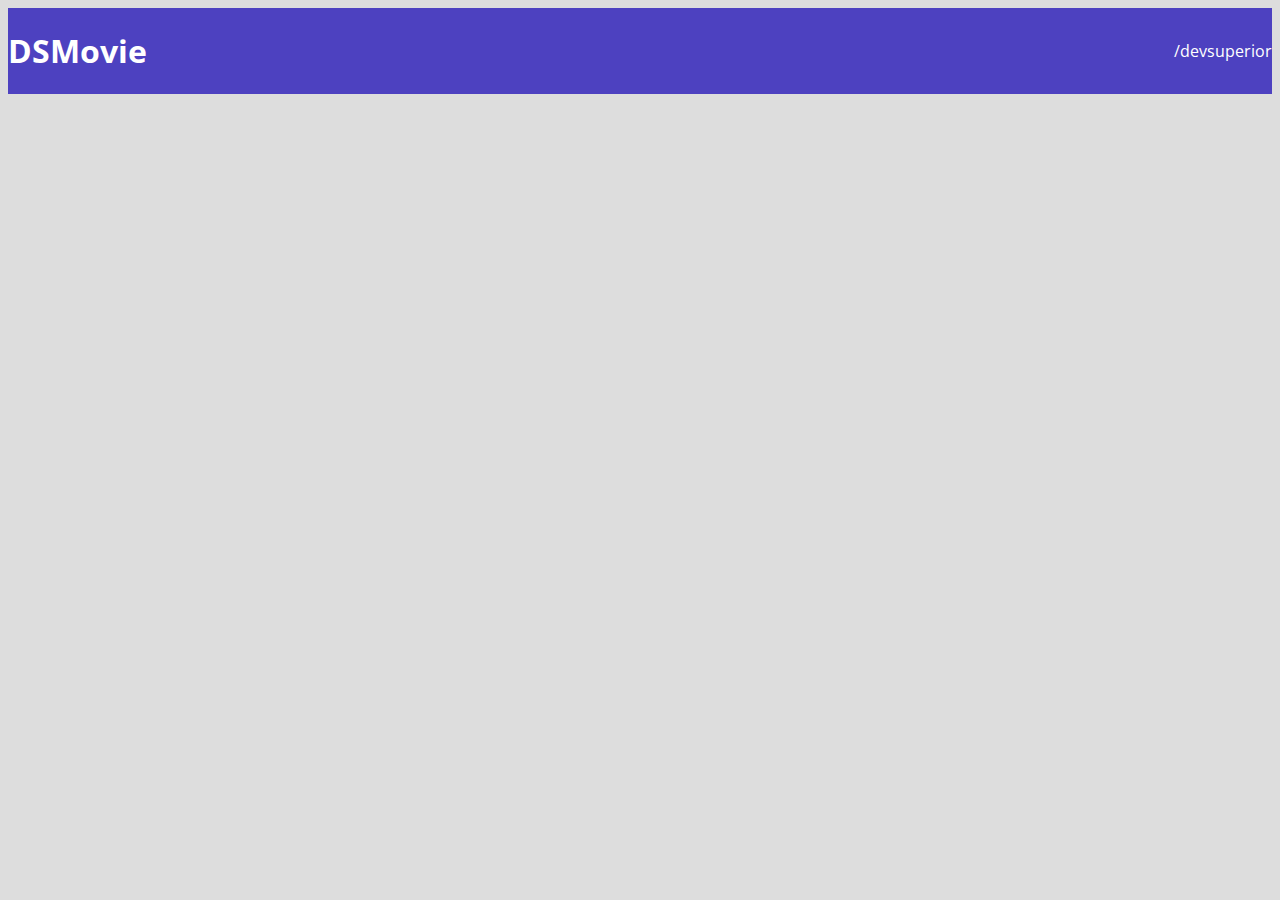
==== index.html @ e65e573a "Barra superior PARTE 1" ====
<!DOCTYPE html>
<html lang="pt-br">
<head>
    <meta charset="UTF-8">
    <meta http-equiv="X-UA-Compatible" content="IE=edge">
    <meta name="viewport" content="width=device-width, initial-scale=1.0">
    <title>Projeto DSMovie</title>

    <link href="https://cdn.jsdelivr.net/npm/bootstrap@5.1.3/dist/css/bootstrap.min.css" rel="stylesheet" integrity="sha384-1BmE4kWBq78iYhFldvKuhfTAU6auU8tT94WrHftjDbrCEXSU1oBoqyl2QvZ6jIW3" crossorigin="anonymous">

    <link rel="stylesheet" href="css/styles.css">

</head>
<body>
   <header>
    <nav class="container">
        <h1>DSMovie</h1>
        <a href="https://github.com/devsuperior">/devsuperior</a>
    </nav>
   </header>

</body>
</html>
---- css/styles.css ----
@import url('https://fonts.googleapis.com/css2?family=Open+Sans:wght@300;400;700&display=swap');

* {
    box-sizing: border-box;
    font-family: 'Open Sans', sans-serif;
}

html, body {
    background-color: #ddd;
}

header {
    background-color: #4D41C0;
    color: #fff;
}

nav {
    display: flex;
    align-items: center;
    justify-content: space-between;
}

a, a:hover {
    text-decoration: none;
    color: unset;
}
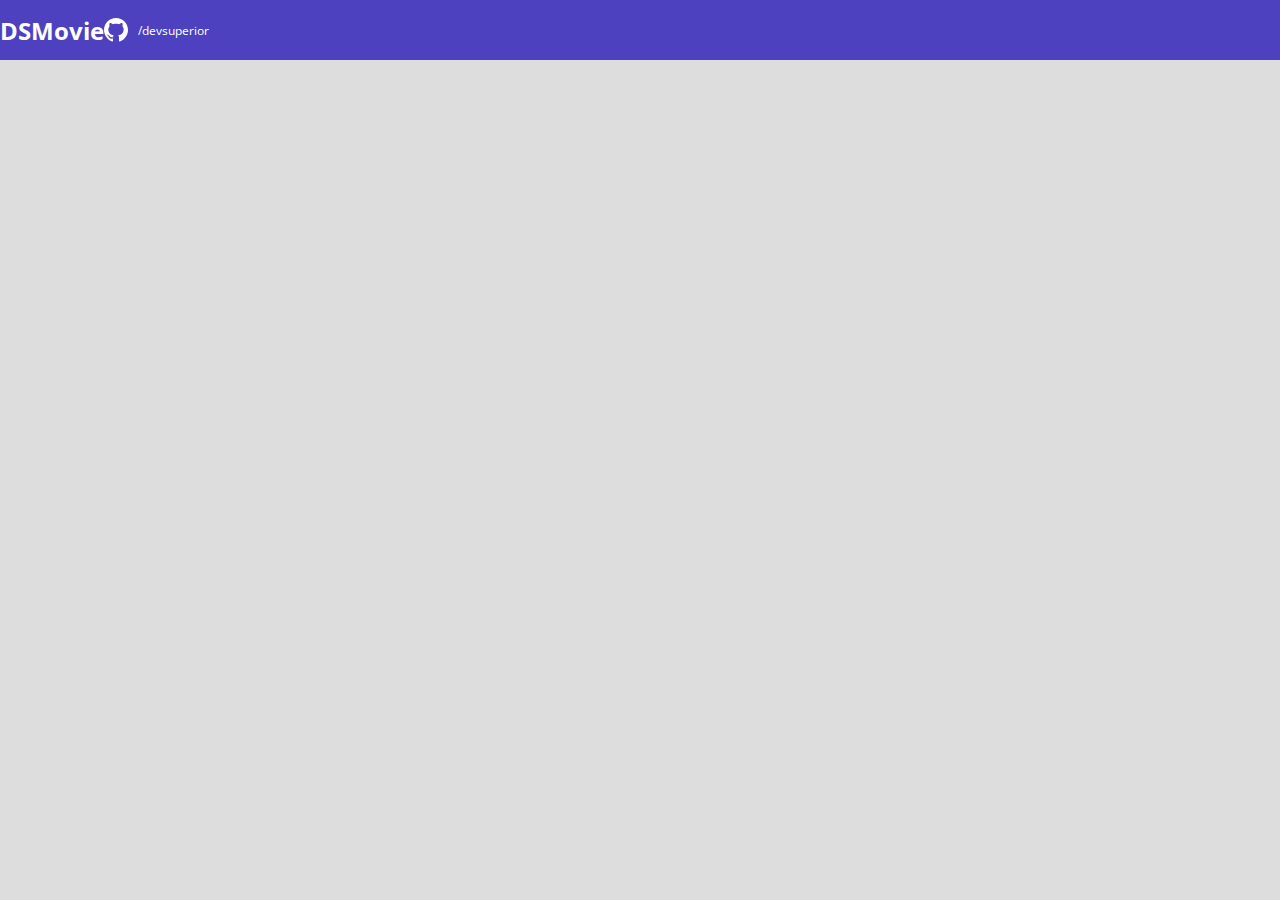
==== commit 3b6d9747: "Barra superior PARTE 2" ====
--- a/index.html
+++ b/index.html
@@ -1,23 +1,29 @@
 <!DOCTYPE html>
 <html lang="pt-br">
+
 <head>
     <meta charset="UTF-8">
     <meta http-equiv="X-UA-Compatible" content="IE=edge">
     <meta name="viewport" content="width=device-width, initial-scale=1.0">
     <title>Projeto DSMovie</title>
 
-    <link href="https://cdn.jsdelivr.net/npm/bootstrap@5.1.3/dist/css/bootstrap.min.css" rel="stylesheet" integrity="sha384-1BmE4kWBq78iYhFldvKuhfTAU6auU8tT94WrHftjDbrCEXSU1oBoqyl2QvZ6jIW3" crossorigin="anonymous">
+    <link href="https://cdn.jsdelivr.net/npm/bootstrap@5.1.3/dist/css/bootstrap.min.css" rel="stylesheet"
+        integrity="sha384-1BmE4kWBq78iYhFldvKuhfTAU6auU8tT94WrHftjDbrCEXSU1oBoqyl2QvZ6jIW3" crossorigin="anonymous">
 
     <link rel="stylesheet" href="css/styles.css">
 
 </head>
+
+
 <body>
-   <header>
-    <nav class="container">
-        <h1>DSMovie</h1>
-        <a href="https://github.com/devsuperior">/devsuperior</a>
-    </nav>
-   </header>
-
+    <header>
+        <nav class="container">
+            <h1>DSMovie</h1>
+            <div class="dsmovie-contact-container">
+                <img src="img/github.svg" alt="Github">
+                <a href="https://github.com/devsuperior">/devsuperior</a>
+            </div>
+        </nav>
+    </header>
 </body>
 </html>--- a/css/styles.css
+++ b/css/styles.css
@@ -1,17 +1,31 @@
 @import url('https://fonts.googleapis.com/css2?family=Open+Sans:wght@300;400;700&display=swap');
 
+:root {
+    --bg-gray: #ddd;
+    --color-primary: #4D41C0;
+    --white: #fff; 
+}
+
 * {
+    margin: 0;
     box-sizing: border-box;
     font-family: 'Open Sans', sans-serif;
 }
 
+h1, h2, h3, h4, h5, h6 {
+    margin: 0; 
+}
+
 html, body {
-    background-color: #ddd;
+    background-color: var(--bg-gray);
 }
 
 header {
-    background-color: #4D41C0;
-    color: #fff;
+    background-color: var(--color-primary);
+    color: var(--white);
+    height: 60px;
+    display: flex;
+    align-items: center;
 }
 
 nav {
@@ -20,7 +34,26 @@
     justify-content: space-between;
 }
 
+nav h1 {
+    font-size: 24px;
+    font-weight: 700;
+}
+
+nav a {
+    font-size: 12px;
+    font-weight: 400;
+}
+
 a, a:hover {
     text-decoration: none;
     color: unset;
+}
+
+.dsmovie-contact-container{
+    display: flex; 
+    align-items: center;
+}
+
+.dsmovie-contact-container img {
+    margin-right: 10px;
 }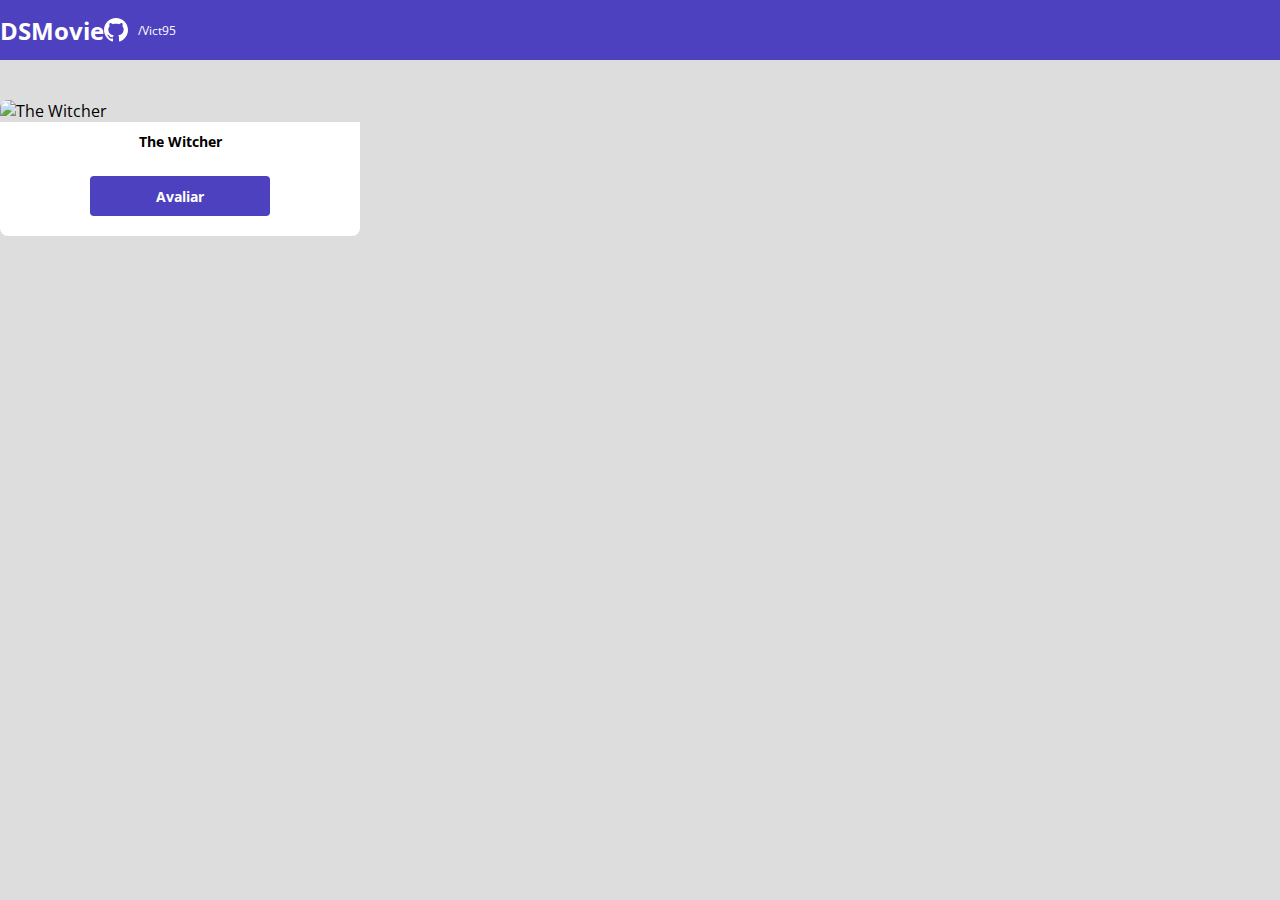
==== commit d2abe149: "Card de filme" ====
--- a/index.html
+++ b/index.html
@@ -21,9 +21,25 @@
             <h1>DSMovie</h1>
             <div class="dsmovie-contact-container">
                 <img src="img/github.svg" alt="Github">
-                <a href="https://github.com/devsuperior">/devsuperior</a>
+                <a href="https://github.com/Vict95">/Vict95</a>
             </div>
         </nav>
     </header>
+
+<main>
+    <section id="dsmovie-card-list" class="container">
+
+        <div class="dsmovie-card">
+            <img src="https://www.themoviedb.org/t/p/w533_and_h300_bestv2/jBJWaqoSCiARWtfV0GlqHrcdidd.jpg" alt="The Witcher">
+            <div class="dsmovie-card-description">
+                <h3>The Witcher</h3>
+                <a class="dsmovie-btn" href="form.html">Avaliar</a>
+            </div>
+        </div>
+
+    </section>
+
+</main>
+
 </body>
 </html>--- a/css/styles.css
+++ b/css/styles.css
@@ -2,6 +2,7 @@
 
 :root {
     --bg-gray: #ddd;
+    --text-gray: #4a4a4a;
     --color-primary: #4D41C0;
     --white: #fff; 
 }
@@ -56,4 +57,45 @@
 
 .dsmovie-contact-container img {
     margin-right: 10px;
+}
+
+#dsmovie-card-list {
+    padding: 40px 0;
+}
+
+.dsmovie-card {
+    width: 360px;
+}
+
+.dsmovie-card img {
+    width: 100%;
+    border-radius: 8px 8px 0 0;
+}
+
+.dsmovie-card-description {
+    background-color: var(--white);
+    padding: 10px 0 20px 0;
+    display: flex;
+    flex-direction: column;
+    align-items: center;
+    border-radius: 0 0 8px 8px; 
+}
+
+.dsmovie-card-description h3 {
+    font-size: 14px;
+    font-weight: 700;
+    margin-bottom: 25px;
+}
+
+.dsmovie-btn, .dsmovie-btn:hover {
+    width: 180px;
+    height: 40px;
+    background-color: var(--color-primary);
+    color: var(--white);
+    font-size: 14px;
+    font-weight: 700;
+    display: flex;
+    align-items: center;
+    justify-content: center;
+    border-radius: 4px;
 }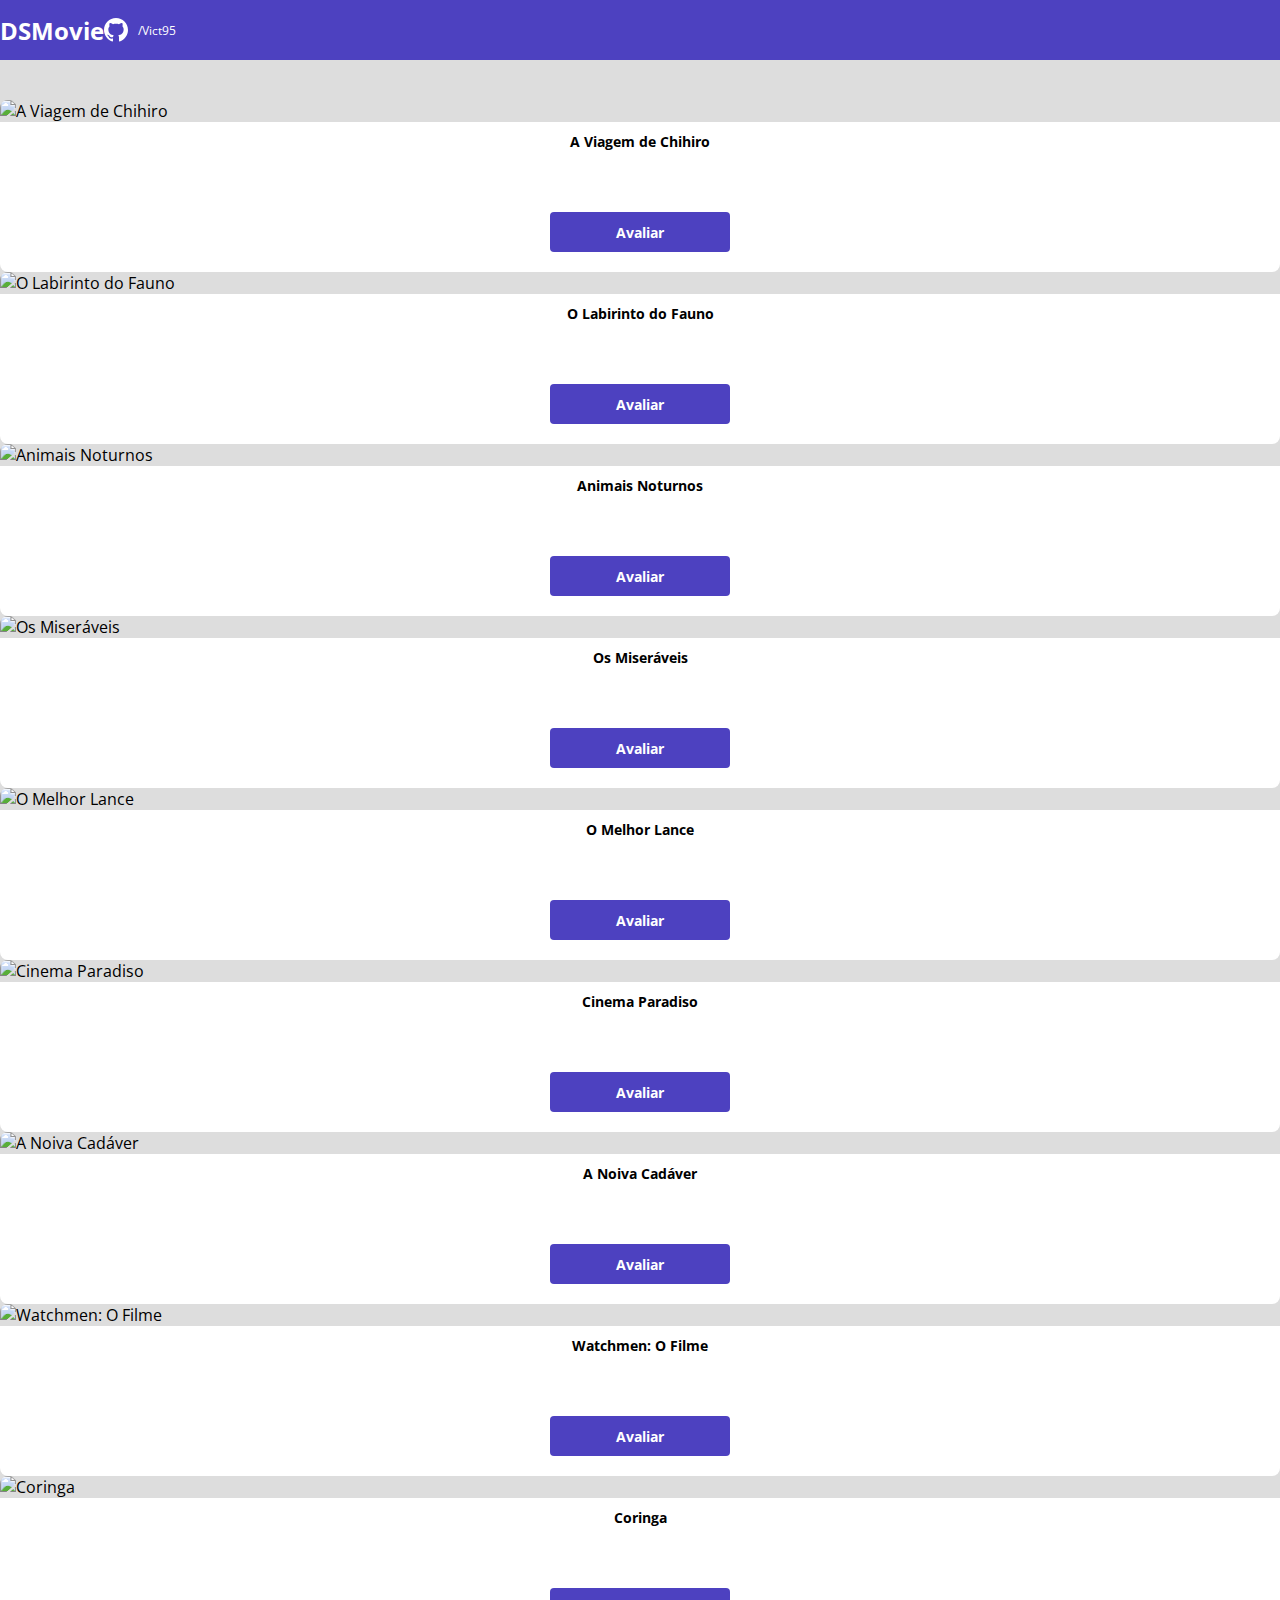
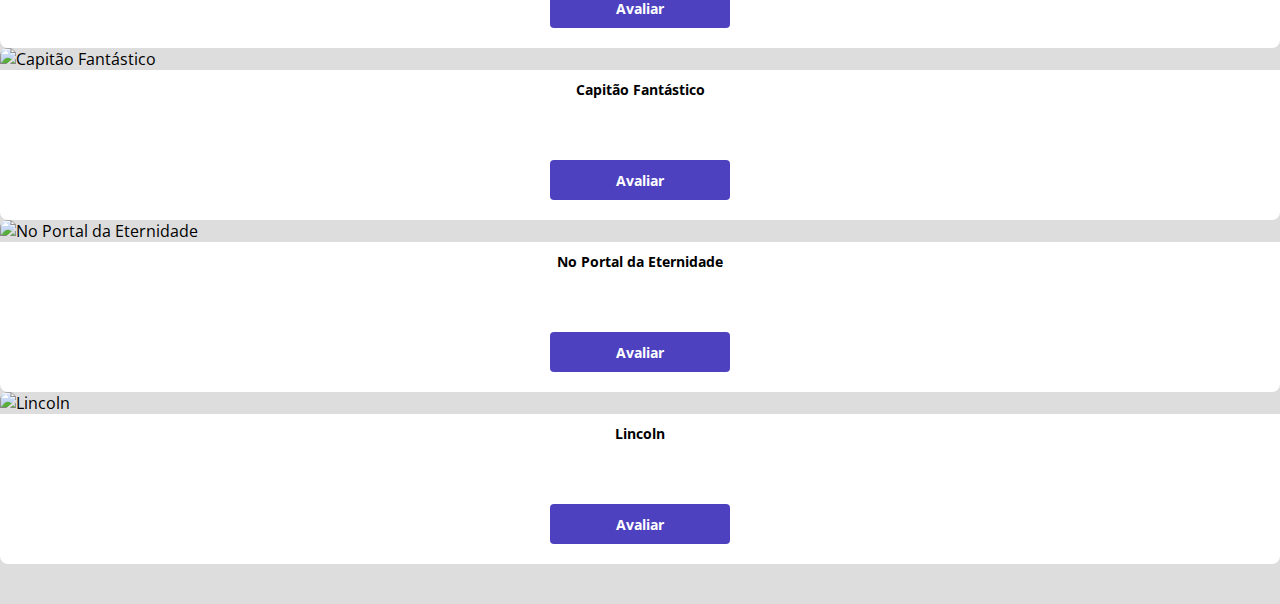
==== commit 74ce039a: "Listagem de cards" ====
--- a/index.html
+++ b/index.html
@@ -29,14 +29,132 @@
 <main>
     <section id="dsmovie-card-list" class="container">
 
-        <div class="dsmovie-card">
-            <img src="https://www.themoviedb.org/t/p/w533_and_h300_bestv2/jBJWaqoSCiARWtfV0GlqHrcdidd.jpg" alt="The Witcher">
-            <div class="dsmovie-card-description">
-                <h3>The Witcher</h3>
-                <a class="dsmovie-btn" href="form.html">Avaliar</a>
+        <div class="row">
+
+            <div class="col-sm-6 col-lg-4 col-xl-3 mb-3">
+                <div class="dsmovie-card">
+                    <img src="https://www.themoviedb.org/t/p/w500_and_h282_face/dyJvKsNs2KP8qQnAXbRwDjblViy.jpg" alt="A Viagem de Chihiro">
+                    <div class="dsmovie-card-description">
+                        <h3>A Viagem de Chihiro</h3>
+                        <a class="dsmovie-btn" href="form.html">Avaliar</a>
+                    </div>
+                </div>
             </div>
+
+            <div class="col-sm-6 col-lg-4 col-xl-3 mb-3">
+                <div class="dsmovie-card">
+                    <img src="https://www.themoviedb.org/t/p/w500_and_h282_face/r77zeIxG8wdKzgNgDL0s2VexuMe.jpg" alt="O Labirinto do Fauno">
+                    <div class="dsmovie-card-description">
+                        <h3>O Labirinto do Fauno</h3>
+                        <a class="dsmovie-btn" href="form.html">Avaliar</a>
+                    </div>
+                </div>
+            </div>
+
+            <div class="col-sm-6 col-lg-4 col-xl-3 mb-3">
+                <div class="dsmovie-card">
+                    <img src="https://www.themoviedb.org/t/p/w533_and_h300_bestv2/yAKyBp3tNFt432VU0qUE7wbXggH.jpg" alt="Animais Noturnos">
+                    <div class="dsmovie-card-description">
+                        <h3>Animais Noturnos</h3>
+                        <a class="dsmovie-btn" href="form.html">Avaliar</a>
+                    </div>
+                </div>
+            </div>
+
+            <div class="col-sm-6 col-lg-4 col-xl-3 mb-3">
+                <div class="dsmovie-card">
+                    <img src="https://www.themoviedb.org/t/p/w533_and_h300_bestv2/bsG8LkZx1ijrcf3fP6AvBlGTxkX.jpg" alt="Os Miseráveis">
+                    <div class="dsmovie-card-description">
+                        <h3>Os Miseráveis</h3>
+                        <a class="dsmovie-btn" href="form.html">Avaliar</a>
+                    </div>
+                </div>
+            </div>
+
+            <div class="col-sm-6 col-lg-4 col-xl-3 mb-3">
+                <div class="dsmovie-card">
+                    <img src="https://www.themoviedb.org/t/p/w500_and_h282_face/4EdN5rIT43xcqi4IVRrhxiDOz6z.jpg" alt="O Melhor Lance">
+                    <div class="dsmovie-card-description">
+                        <h3>O Melhor Lance</h3>
+                        <a class="dsmovie-btn" href="form.html">Avaliar</a>
+                    </div>
+                </div>
+            </div>
+
+            <div class="col-sm-6 col-lg-4 col-xl-3 mb-3">
+                <div class="dsmovie-card">
+                    <img src="https://www.themoviedb.org/t/p/w500_and_h282_face/46DXB3mI25igpJcSX8VbOtIeGAu.jpg" alt="Cinema Paradiso">
+                    <div class="dsmovie-card-description">
+                        <h3>Cinema Paradiso</h3>
+                        <a class="dsmovie-btn" href="form.html">Avaliar</a>
+                    </div>
+                </div>
+            </div>
+
+            <div class="col-sm-6 col-lg-4 col-xl-3 mb-3">
+                <div class="dsmovie-card">
+                    <img src="https://www.themoviedb.org/t/p/w500_and_h282_face/osTnV7HDPlP7rdOD77wJkUbHYsu.jpg" alt="A Noiva Cadáver">
+                    <div class="dsmovie-card-description">
+                        <h3>A Noiva Cadáver</h3>
+                        <a class="dsmovie-btn" href="form.html">Avaliar</a>
+                    </div>
+                </div>
+            </div>
+
+            <div class="col-sm-6 col-lg-4 col-xl-3 mb-3">
+                <div class="dsmovie-card">
+                    <img src="https://www.themoviedb.org/t/p/w500_and_h282_face/uOvNJMVy3VzEfS75hXroITSsdWY.jpg" alt="Watchmen: O Filme">
+                    <div class="dsmovie-card-description">
+                        <h3>Watchmen: O Filme</h3>
+                        <a class="dsmovie-btn" href="form.html">Avaliar</a>
+                    </div>
+                </div>
+            </div>
+
+            <div class="col-sm-6 col-lg-4 col-xl-3 mb-3">
+                <div class="dsmovie-card">
+                    <img src="https://www.themoviedb.org/t/p/w500_and_h282_face/hO7KbdvGOtDdeg0W4Y5nKEHeDDh.jpg" alt="Coringa">
+                    <div class="dsmovie-card-description">
+                        <h3>Coringa</h3>
+                        <a class="dsmovie-btn" href="form.html">Avaliar</a>
+                    </div>
+                </div>
+            </div>
+
+            <div class="col-sm-6 col-lg-4 col-xl-3 mb-3">
+                <div class="dsmovie-card">
+                    <img src="https://www.themoviedb.org/t/p/w500_and_h282_face/tMyVb5CXHnBLQ8V7s0FuFA5V9nP.jpg" alt="Capitão Fantástico">
+                    <div class="dsmovie-card-description">
+                        <h3>Capitão Fantástico</h3>
+                        <a class="dsmovie-btn" href="form.html">Avaliar</a>
+                    </div>
+                </div>
+            </div>
+
+            <div class="col-sm-6 col-lg-4 col-xl-3 mb-3">
+                <div class="dsmovie-card">
+                    <img src="https://www.themoviedb.org/t/p/w500_and_h282_face/cOUZMd2Cr6uOHcdCDJtWRgVN4aN.jpg" alt="No Portal da Eternidade">
+                    <div class="dsmovie-card-description">
+                        <h3>No Portal da Eternidade</h3>
+                        <a class="dsmovie-btn" href="form.html">Avaliar</a>
+                    </div>
+                </div>
+            </div>
+
+            <div class="col-sm-6 col-lg-4 col-xl-3 mb-3">
+                <div class="dsmovie-card">
+                    <img src="https://www.themoviedb.org/t/p/w500_and_h282_face/bbmyMZO3BG8Cp2zdNJJAGQ8ZsIY.jpg" alt="Lincoln">
+                    <div class="dsmovie-card-description">
+                        <h3>Lincoln</h3>
+                        <a class="dsmovie-btn" href="form.html">Avaliar</a>
+                    </div>
+                </div>
+            </div>
+
         </div>
 
+
+    
     </section>
 
 </main>
--- a/css/styles.css
+++ b/css/styles.css
@@ -64,7 +64,7 @@
 }
 
 .dsmovie-card {
-    width: 360px;
+    width: 100%;
 }
 
 .dsmovie-card img {
@@ -74,17 +74,20 @@
 
 .dsmovie-card-description {
     background-color: var(--white);
-    padding: 10px 0 20px 0;
+    padding: 10px 20px 20px 20px;
     display: flex;
     flex-direction: column;
     align-items: center;
-    border-radius: 0 0 8px 8px; 
+    justify-content: space-between;
+    border-radius: 0 0 8px 8px;
+    min-height: 150px; 
 }
 
 .dsmovie-card-description h3 {
     font-size: 14px;
     font-weight: 700;
     margin-bottom: 25px;
+    text-align: center;
 }
 
 .dsmovie-btn, .dsmovie-btn:hover {
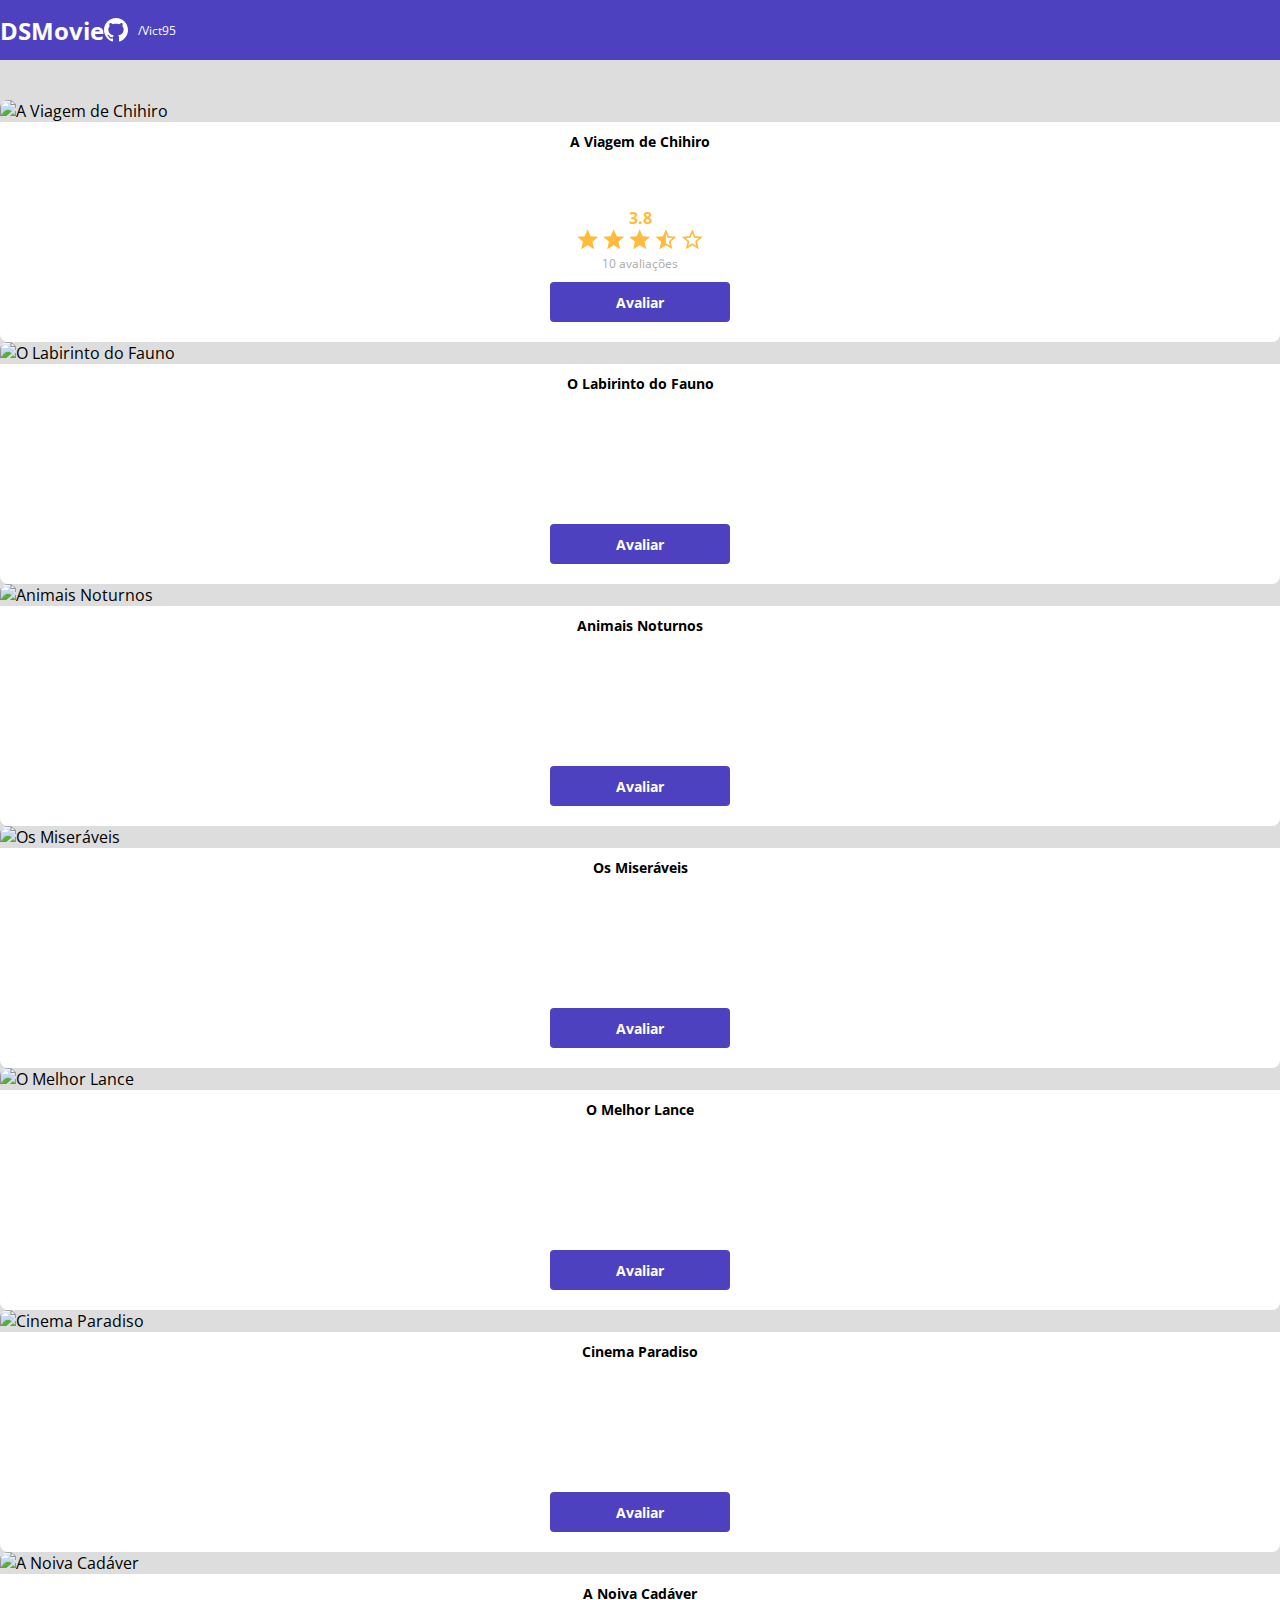
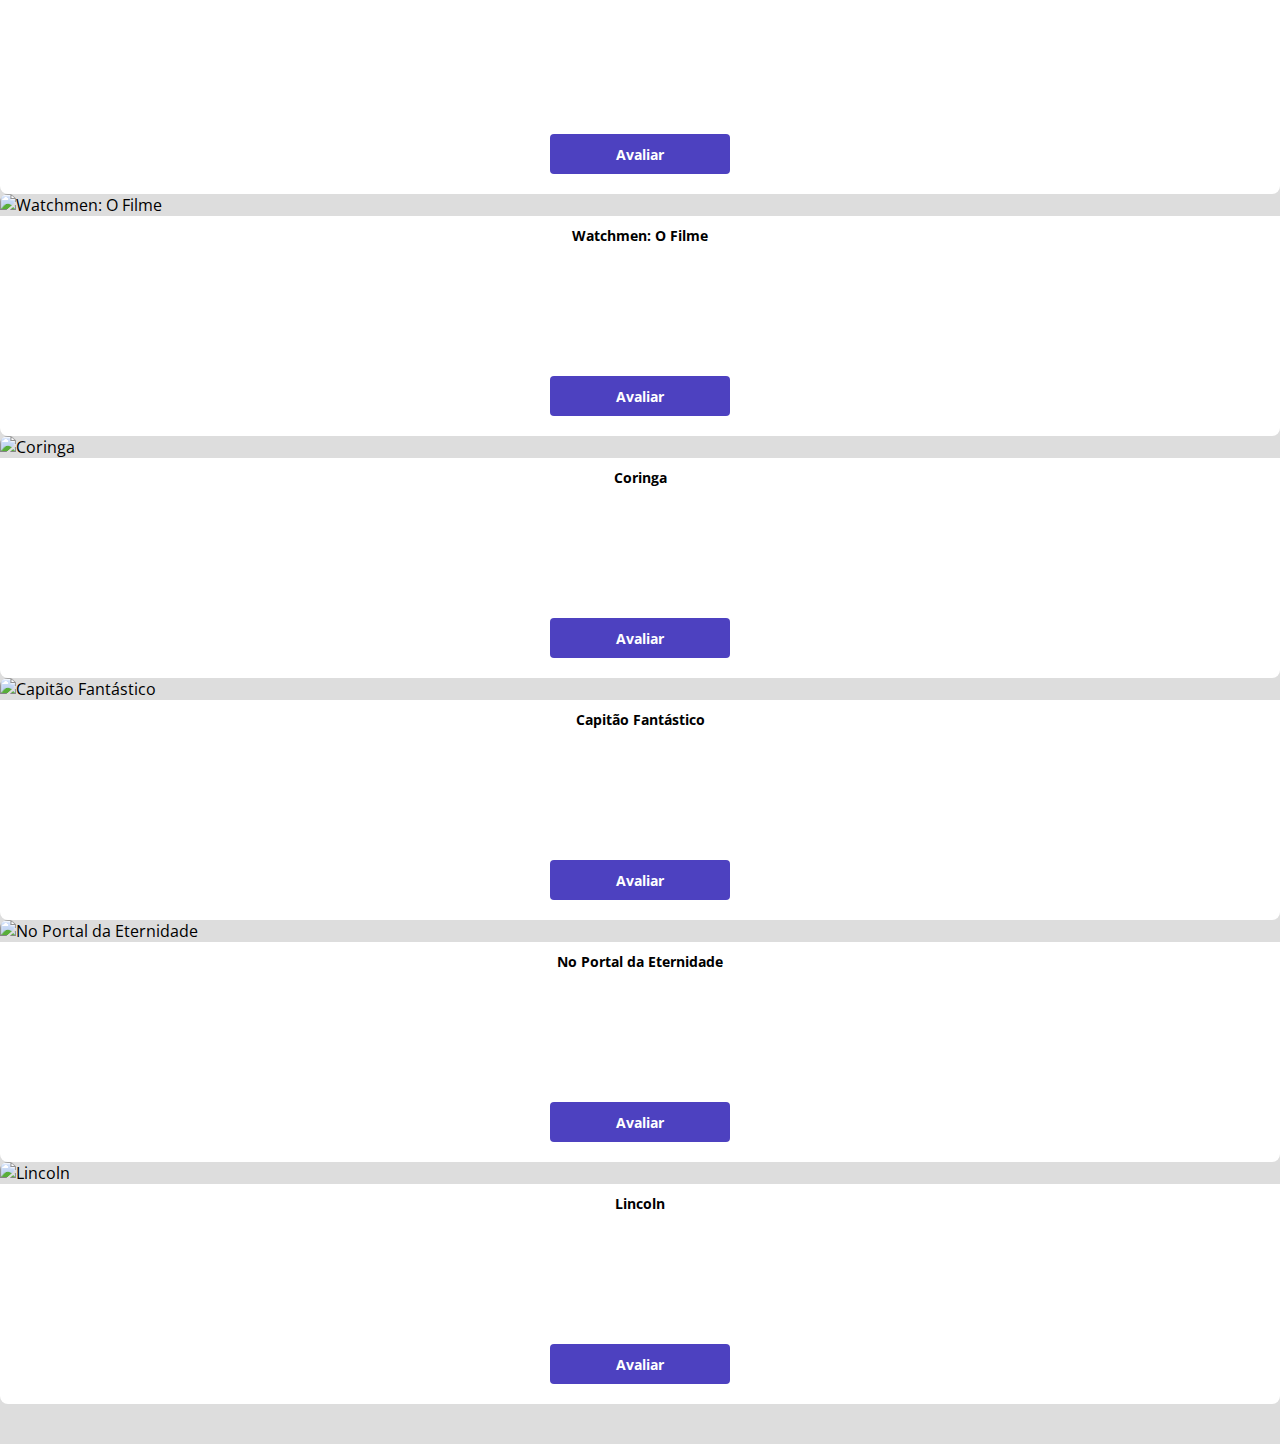
==== commit ec34ed11: "Avaliação com estrelas" ====
--- a/index.html
+++ b/index.html
@@ -36,7 +36,18 @@
                     <img src="https://www.themoviedb.org/t/p/w500_and_h282_face/dyJvKsNs2KP8qQnAXbRwDjblViy.jpg" alt="A Viagem de Chihiro">
                     <div class="dsmovie-card-description">
                         <h3>A Viagem de Chihiro</h3>
-                        <a class="dsmovie-btn" href="form.html">Avaliar</a>
+                        <div class="dsmovie-card-description-bottom">
+                            <h4>3.8</h4>
+                            <div>
+                                <img src="img/star-full.svg" alt="Star">
+                                <img src="img/star-full.svg" alt="Star">                                
+                                <img src="img/star-full.svg" alt="Star">
+                                <img src="img/star-half.svg" alt="Star">
+                                <img src="img/star-empty.svg" alt="Star">
+                            </div>
+                            <p>10 avaliações</p>
+                            <a class="dsmovie-btn" href="form.html">Avaliar</a>
+                        </div>
                     </div>
                 </div>
             </div>
--- a/css/styles.css
+++ b/css/styles.css
@@ -4,7 +4,9 @@
     --bg-gray: #ddd;
     --text-gray: #4a4a4a;
     --color-primary: #4D41C0;
-    --white: #fff; 
+    --white: #fff;
+    --text-light-gray: #aaa; 
+    --star-yellow: #FFBB3A;
 }
 
 * {
@@ -80,7 +82,7 @@
     align-items: center;
     justify-content: space-between;
     border-radius: 0 0 8px 8px;
-    min-height: 150px; 
+    height: 220px; 
 }
 
 .dsmovie-card-description h3 {
@@ -88,6 +90,29 @@
     font-weight: 700;
     margin-bottom: 25px;
     text-align: center;
+}
+
+.dsmovie-card-description-bottom {
+    display: flex;
+    flex-direction: column;
+    align-items: center;
+}
+
+.dsmovie-card-description-bottom h4 {
+    font-size: 16px;
+    font-weight: 700;
+    color: var(--star-yellow);
+}
+
+.dsmovie-card-description-bottom img {
+    width: 22px;
+}
+
+.dsmovie-card-description-bottom p {
+    font-size: 12px;
+    font-weight: 400;
+    color: var(--text-light-gray);
+    margin-bottom: 10px;
 }
 
 .dsmovie-btn, .dsmovie-btn:hover {
@@ -101,4 +126,46 @@
     align-items: center;
     justify-content: center;
     border-radius: 4px;
+    border: 0;
+}
+
+.dsmovie-form-container {
+    padding: 40px 0;
+    max-width: 480px;
+}
+
+.dsmovie-form-description {
+    background-color: var(--white);
+    padding: 20px;
+    display: flex;
+    flex-direction: column;
+    align-items: center;
+    border-radius: 0 0 8px 8px;
+}
+
+.dsmovie-form {
+    width: 100%;
+}
+
+.dsmovie-form-description h3 {
+    font-size: 13px;
+    font-weight: 700;
+    margin-bottom: 20px;
+}
+
+.dsmovie-form-group {
+    margin-bottom: 20px;
+}
+
+.dsmovie-form-group label {
+    font-size: 12px;
+    color: var(--text-light-gray);
+}
+
+.dsmovie-form-btn-container {
+    height: 100px;
+    display: flex;
+    flex-direction: column;
+    align-items: center;
+    justify-content: space-between;
 }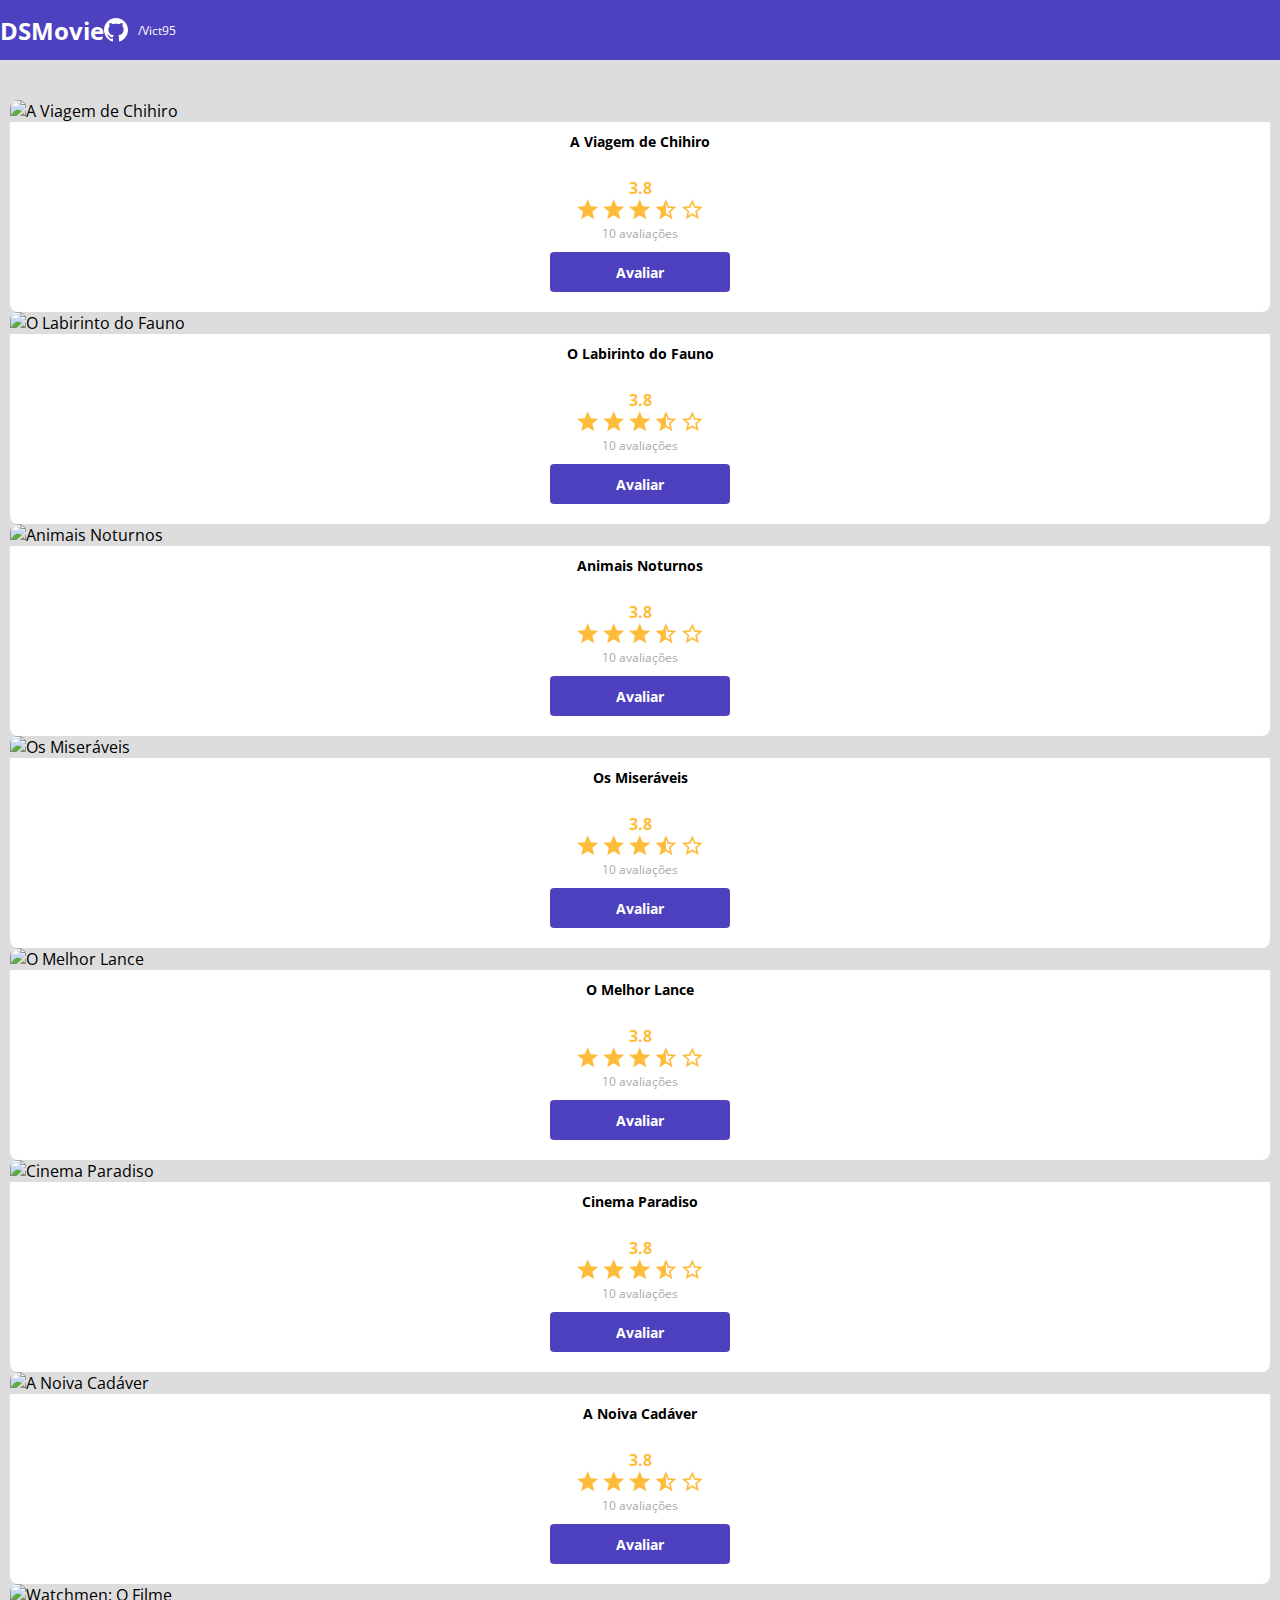
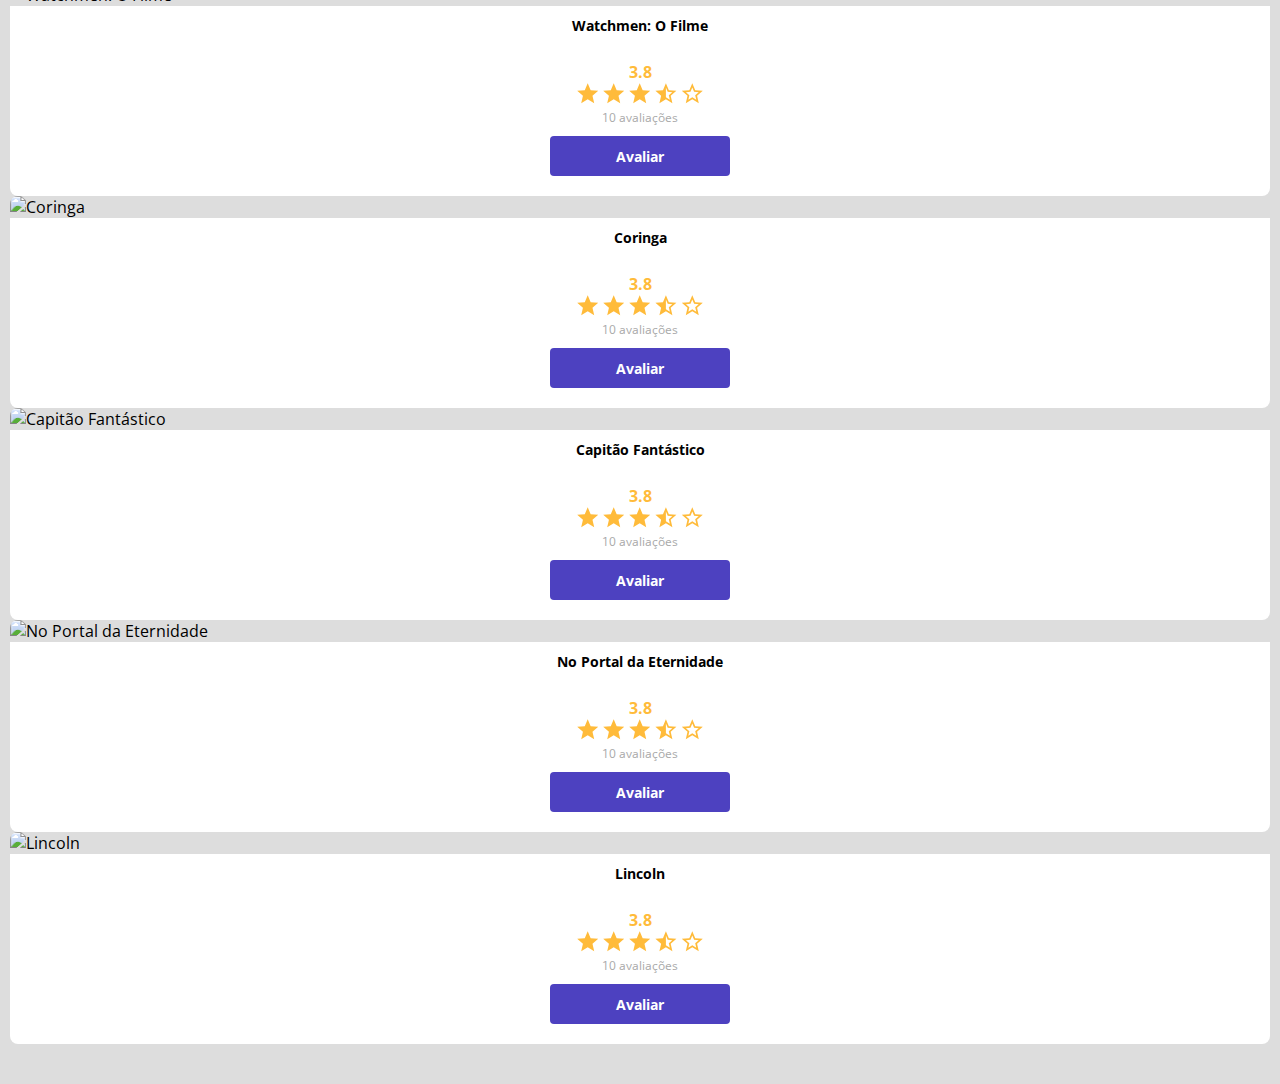
==== commit 092bfaef: "Polimento da listagem" ====
--- a/index.html
+++ b/index.html
@@ -57,7 +57,18 @@
                     <img src="https://www.themoviedb.org/t/p/w500_and_h282_face/r77zeIxG8wdKzgNgDL0s2VexuMe.jpg" alt="O Labirinto do Fauno">
                     <div class="dsmovie-card-description">
                         <h3>O Labirinto do Fauno</h3>
-                        <a class="dsmovie-btn" href="form.html">Avaliar</a>
+                        <div class="dsmovie-card-description-bottom">
+                            <h4>3.8</h4>
+                            <div>
+                                <img src="img/star-full.svg" alt="Star">
+                                <img src="img/star-full.svg" alt="Star">                                
+                                <img src="img/star-full.svg" alt="Star">
+                                <img src="img/star-half.svg" alt="Star">
+                                <img src="img/star-empty.svg" alt="Star">
+                            </div>
+                            <p>10 avaliações</p>
+                            <a class="dsmovie-btn" href="form.html">Avaliar</a>
+                        </div>
                     </div>
                 </div>
             </div>
@@ -67,7 +78,18 @@
                     <img src="https://www.themoviedb.org/t/p/w533_and_h300_bestv2/yAKyBp3tNFt432VU0qUE7wbXggH.jpg" alt="Animais Noturnos">
                     <div class="dsmovie-card-description">
                         <h3>Animais Noturnos</h3>
-                        <a class="dsmovie-btn" href="form.html">Avaliar</a>
+                        <div class="dsmovie-card-description-bottom">
+                            <h4>3.8</h4>
+                            <div>
+                                <img src="img/star-full.svg" alt="Star">
+                                <img src="img/star-full.svg" alt="Star">                                
+                                <img src="img/star-full.svg" alt="Star">
+                                <img src="img/star-half.svg" alt="Star">
+                                <img src="img/star-empty.svg" alt="Star">
+                            </div>
+                            <p>10 avaliações</p>
+                            <a class="dsmovie-btn" href="form.html">Avaliar</a>
+                        </div>
                     </div>
                 </div>
             </div>
@@ -77,7 +99,18 @@
                     <img src="https://www.themoviedb.org/t/p/w533_and_h300_bestv2/bsG8LkZx1ijrcf3fP6AvBlGTxkX.jpg" alt="Os Miseráveis">
                     <div class="dsmovie-card-description">
                         <h3>Os Miseráveis</h3>
-                        <a class="dsmovie-btn" href="form.html">Avaliar</a>
+                        <div class="dsmovie-card-description-bottom">
+                            <h4>3.8</h4>
+                            <div>
+                                <img src="img/star-full.svg" alt="Star">
+                                <img src="img/star-full.svg" alt="Star">                                
+                                <img src="img/star-full.svg" alt="Star">
+                                <img src="img/star-half.svg" alt="Star">
+                                <img src="img/star-empty.svg" alt="Star">
+                            </div>
+                            <p>10 avaliações</p>
+                            <a class="dsmovie-btn" href="form.html">Avaliar</a>
+                        </div>
                     </div>
                 </div>
             </div>
@@ -87,7 +120,18 @@
                     <img src="https://www.themoviedb.org/t/p/w500_and_h282_face/4EdN5rIT43xcqi4IVRrhxiDOz6z.jpg" alt="O Melhor Lance">
                     <div class="dsmovie-card-description">
                         <h3>O Melhor Lance</h3>
-                        <a class="dsmovie-btn" href="form.html">Avaliar</a>
+                        <div class="dsmovie-card-description-bottom">
+                            <h4>3.8</h4>
+                            <div>
+                                <img src="img/star-full.svg" alt="Star">
+                                <img src="img/star-full.svg" alt="Star">                                
+                                <img src="img/star-full.svg" alt="Star">
+                                <img src="img/star-half.svg" alt="Star">
+                                <img src="img/star-empty.svg" alt="Star">
+                            </div>
+                            <p>10 avaliações</p>
+                            <a class="dsmovie-btn" href="form.html">Avaliar</a>
+                        </div>
                     </div>
                 </div>
             </div>
@@ -97,7 +141,18 @@
                     <img src="https://www.themoviedb.org/t/p/w500_and_h282_face/46DXB3mI25igpJcSX8VbOtIeGAu.jpg" alt="Cinema Paradiso">
                     <div class="dsmovie-card-description">
                         <h3>Cinema Paradiso</h3>
-                        <a class="dsmovie-btn" href="form.html">Avaliar</a>
+                        <div class="dsmovie-card-description-bottom">
+                            <h4>3.8</h4>
+                            <div>
+                                <img src="img/star-full.svg" alt="Star">
+                                <img src="img/star-full.svg" alt="Star">                                
+                                <img src="img/star-full.svg" alt="Star">
+                                <img src="img/star-half.svg" alt="Star">
+                                <img src="img/star-empty.svg" alt="Star">
+                            </div>
+                            <p>10 avaliações</p>
+                            <a class="dsmovie-btn" href="form.html">Avaliar</a>
+                        </div>
                     </div>
                 </div>
             </div>
@@ -107,7 +162,18 @@
                     <img src="https://www.themoviedb.org/t/p/w500_and_h282_face/osTnV7HDPlP7rdOD77wJkUbHYsu.jpg" alt="A Noiva Cadáver">
                     <div class="dsmovie-card-description">
                         <h3>A Noiva Cadáver</h3>
-                        <a class="dsmovie-btn" href="form.html">Avaliar</a>
+                        <div class="dsmovie-card-description-bottom">
+                            <h4>3.8</h4>
+                            <div>
+                                <img src="img/star-full.svg" alt="Star">
+                                <img src="img/star-full.svg" alt="Star">                                
+                                <img src="img/star-full.svg" alt="Star">
+                                <img src="img/star-half.svg" alt="Star">
+                                <img src="img/star-empty.svg" alt="Star">
+                            </div>
+                            <p>10 avaliações</p>
+                            <a class="dsmovie-btn" href="form.html">Avaliar</a>
+                        </div>
                     </div>
                 </div>
             </div>
@@ -117,7 +183,18 @@
                     <img src="https://www.themoviedb.org/t/p/w500_and_h282_face/uOvNJMVy3VzEfS75hXroITSsdWY.jpg" alt="Watchmen: O Filme">
                     <div class="dsmovie-card-description">
                         <h3>Watchmen: O Filme</h3>
-                        <a class="dsmovie-btn" href="form.html">Avaliar</a>
+                        <div class="dsmovie-card-description-bottom">
+                            <h4>3.8</h4>
+                            <div>
+                                <img src="img/star-full.svg" alt="Star">
+                                <img src="img/star-full.svg" alt="Star">                                
+                                <img src="img/star-full.svg" alt="Star">
+                                <img src="img/star-half.svg" alt="Star">
+                                <img src="img/star-empty.svg" alt="Star">
+                            </div>
+                            <p>10 avaliações</p>
+                            <a class="dsmovie-btn" href="form.html">Avaliar</a>
+                        </div>
                     </div>
                 </div>
             </div>
@@ -127,7 +204,18 @@
                     <img src="https://www.themoviedb.org/t/p/w500_and_h282_face/hO7KbdvGOtDdeg0W4Y5nKEHeDDh.jpg" alt="Coringa">
                     <div class="dsmovie-card-description">
                         <h3>Coringa</h3>
-                        <a class="dsmovie-btn" href="form.html">Avaliar</a>
+                        <div class="dsmovie-card-description-bottom">
+                            <h4>3.8</h4>
+                            <div>
+                                <img src="img/star-full.svg" alt="Star">
+                                <img src="img/star-full.svg" alt="Star">                                
+                                <img src="img/star-full.svg" alt="Star">
+                                <img src="img/star-half.svg" alt="Star">
+                                <img src="img/star-empty.svg" alt="Star">
+                            </div>
+                            <p>10 avaliações</p>
+                            <a class="dsmovie-btn" href="form.html">Avaliar</a>
+                        </div>
                     </div>
                 </div>
             </div>
@@ -137,7 +225,18 @@
                     <img src="https://www.themoviedb.org/t/p/w500_and_h282_face/tMyVb5CXHnBLQ8V7s0FuFA5V9nP.jpg" alt="Capitão Fantástico">
                     <div class="dsmovie-card-description">
                         <h3>Capitão Fantástico</h3>
-                        <a class="dsmovie-btn" href="form.html">Avaliar</a>
+                        <div class="dsmovie-card-description-bottom">
+                            <h4>3.8</h4>
+                            <div>
+                                <img src="img/star-full.svg" alt="Star">
+                                <img src="img/star-full.svg" alt="Star">                                
+                                <img src="img/star-full.svg" alt="Star">
+                                <img src="img/star-half.svg" alt="Star">
+                                <img src="img/star-empty.svg" alt="Star">
+                            </div>
+                            <p>10 avaliações</p>
+                            <a class="dsmovie-btn" href="form.html">Avaliar</a>
+                        </div>
                     </div>
                 </div>
             </div>
@@ -147,7 +246,18 @@
                     <img src="https://www.themoviedb.org/t/p/w500_and_h282_face/cOUZMd2Cr6uOHcdCDJtWRgVN4aN.jpg" alt="No Portal da Eternidade">
                     <div class="dsmovie-card-description">
                         <h3>No Portal da Eternidade</h3>
-                        <a class="dsmovie-btn" href="form.html">Avaliar</a>
+                        <div class="dsmovie-card-description-bottom">
+                            <h4>3.8</h4>
+                            <div>
+                                <img src="img/star-full.svg" alt="Star">
+                                <img src="img/star-full.svg" alt="Star">                                
+                                <img src="img/star-full.svg" alt="Star">
+                                <img src="img/star-half.svg" alt="Star">
+                                <img src="img/star-empty.svg" alt="Star">
+                            </div>
+                            <p>10 avaliações</p>
+                            <a class="dsmovie-btn" href="form.html">Avaliar</a>
+                        </div>
                     </div>
                 </div>
             </div>
@@ -157,7 +267,18 @@
                     <img src="https://www.themoviedb.org/t/p/w500_and_h282_face/bbmyMZO3BG8Cp2zdNJJAGQ8ZsIY.jpg" alt="Lincoln">
                     <div class="dsmovie-card-description">
                         <h3>Lincoln</h3>
-                        <a class="dsmovie-btn" href="form.html">Avaliar</a>
+                        <div class="dsmovie-card-description-bottom">
+                            <h4>3.8</h4>
+                            <div>
+                                <img src="img/star-full.svg" alt="Star">
+                                <img src="img/star-full.svg" alt="Star">                                
+                                <img src="img/star-full.svg" alt="Star">
+                                <img src="img/star-half.svg" alt="Star">
+                                <img src="img/star-empty.svg" alt="Star">
+                            </div>
+                            <p>10 avaliações</p>
+                            <a class="dsmovie-btn" href="form.html">Avaliar</a>
+                        </div>
                     </div>
                 </div>
             </div>
--- a/css/styles.css
+++ b/css/styles.css
@@ -62,7 +62,7 @@
 }
 
 #dsmovie-card-list {
-    padding: 40px 0;
+    padding: 40px 10px; 
 }
 
 .dsmovie-card {
@@ -82,13 +82,13 @@
     align-items: center;
     justify-content: space-between;
     border-radius: 0 0 8px 8px;
-    height: 220px; 
+    height: 190px; 
 }
 
 .dsmovie-card-description h3 {
     font-size: 14px;
     font-weight: 700;
-    margin-bottom: 25px;
+    margin-bottom: 10px;
     text-align: center;
 }
 
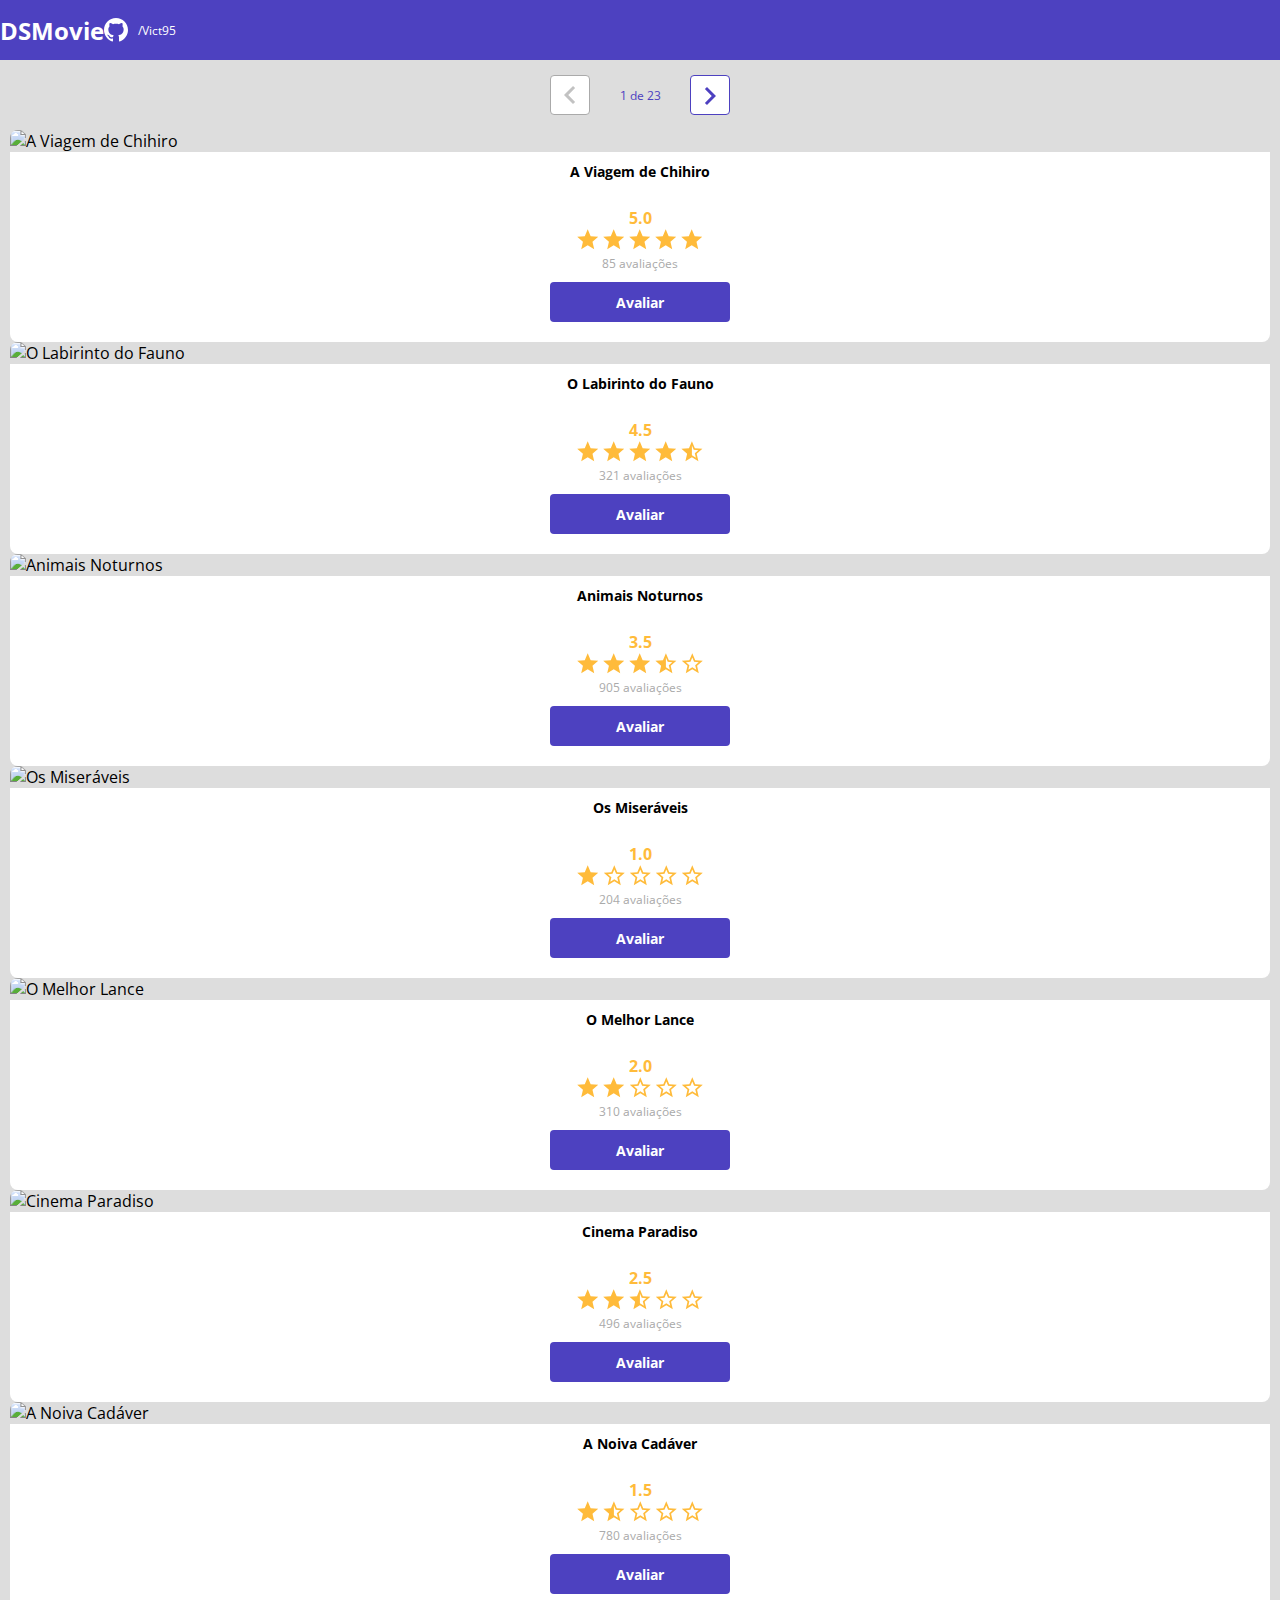
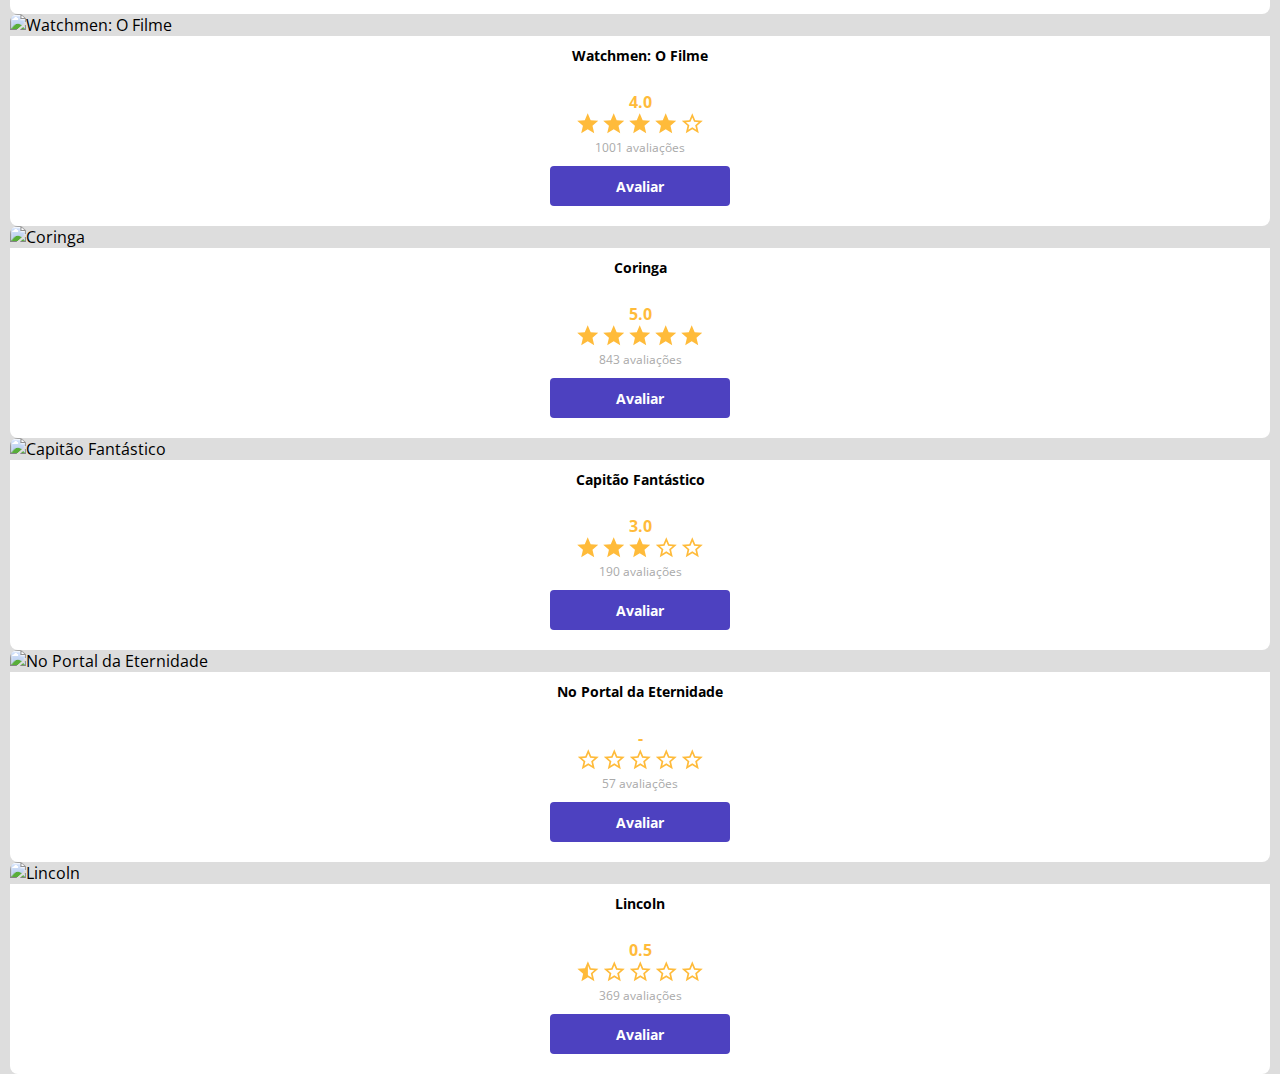
==== commit 4a164ce5: "Componente de paginação" ====
--- a/index.html
+++ b/index.html
@@ -29,6 +29,19 @@
 <main>
     <section id="dsmovie-card-list" class="container">
 
+
+        <div class="dsmovie-pagination-container">
+            <div class="dsmovie-pagination-box">
+                <button disabled>
+                    <img src="img/arrow.svg" alt="Voltar">
+                </button>
+                <p>1 de 23</p>
+                <button>
+                    <img class="dsmovie-flip-horizontal" src="img/arrow.svg" alt="Próxima">
+                </button>
+            </div>
+        </div>
+
         <div class="row">
 
             <div class="col-sm-6 col-lg-4 col-xl-3 mb-3">
@@ -37,28 +50,49 @@
                     <div class="dsmovie-card-description">
                         <h3>A Viagem de Chihiro</h3>
                         <div class="dsmovie-card-description-bottom">
-                            <h4>3.8</h4>
-                            <div>
-                                <img src="img/star-full.svg" alt="Star">
-                                <img src="img/star-full.svg" alt="Star">                                
+                            <h4>5.0</h4>
+                            <div>
+                                <img src="img/star-full.svg" alt="Star">
+                                <img src="img/star-full.svg" alt="Star">                                
+                                <img src="img/star-full.svg" alt="Star">
+                                <img src="img/star-full.svg" alt="Star">
+                                <img src="img/star-full.svg" alt="Star">
+                            </div>
+                            <p>85 avaliações</p>
+                            <a class="dsmovie-btn" href="form.html">Avaliar</a>
+                        </div>
+                    </div>
+                </div>
+            </div>
+
+            <div class="col-sm-6 col-lg-4 col-xl-3 mb-3">
+                <div class="dsmovie-card">
+                    <img src="https://www.themoviedb.org/t/p/w500_and_h282_face/r77zeIxG8wdKzgNgDL0s2VexuMe.jpg" alt="O Labirinto do Fauno">
+                    <div class="dsmovie-card-description">
+                        <h3>O Labirinto do Fauno</h3>
+                        <div class="dsmovie-card-description-bottom">
+                            <h4>4.5</h4>
+                            <div>
+                                <img src="img/star-full.svg" alt="Star">
+                                <img src="img/star-full.svg" alt="Star">                                
+                                <img src="img/star-full.svg" alt="Star">
                                 <img src="img/star-full.svg" alt="Star">
                                 <img src="img/star-half.svg" alt="Star">
-                                <img src="img/star-empty.svg" alt="Star">
-                            </div>
-                            <p>10 avaliações</p>
-                            <a class="dsmovie-btn" href="form.html">Avaliar</a>
-                        </div>
-                    </div>
-                </div>
-            </div>
-
-            <div class="col-sm-6 col-lg-4 col-xl-3 mb-3">
-                <div class="dsmovie-card">
-                    <img src="https://www.themoviedb.org/t/p/w500_and_h282_face/r77zeIxG8wdKzgNgDL0s2VexuMe.jpg" alt="O Labirinto do Fauno">
-                    <div class="dsmovie-card-description">
-                        <h3>O Labirinto do Fauno</h3>
-                        <div class="dsmovie-card-description-bottom">
-                            <h4>3.8</h4>
+                            </div>
+                            <p>321 avaliações</p>
+                            <a class="dsmovie-btn" href="form.html">Avaliar</a>
+                        </div>
+                    </div>
+                </div>
+            </div>
+
+            <div class="col-sm-6 col-lg-4 col-xl-3 mb-3">
+                <div class="dsmovie-card">
+                    <img src="https://www.themoviedb.org/t/p/w533_and_h300_bestv2/yAKyBp3tNFt432VU0qUE7wbXggH.jpg" alt="Animais Noturnos">
+                    <div class="dsmovie-card-description">
+                        <h3>Animais Noturnos</h3>
+                        <div class="dsmovie-card-description-bottom">
+                            <h4>3.5</h4>
                             <div>
                                 <img src="img/star-full.svg" alt="Star">
                                 <img src="img/star-full.svg" alt="Star">                                
@@ -66,217 +100,196 @@
                                 <img src="img/star-half.svg" alt="Star">
                                 <img src="img/star-empty.svg" alt="Star">
                             </div>
-                            <p>10 avaliações</p>
-                            <a class="dsmovie-btn" href="form.html">Avaliar</a>
-                        </div>
-                    </div>
-                </div>
-            </div>
-
-            <div class="col-sm-6 col-lg-4 col-xl-3 mb-3">
-                <div class="dsmovie-card">
-                    <img src="https://www.themoviedb.org/t/p/w533_and_h300_bestv2/yAKyBp3tNFt432VU0qUE7wbXggH.jpg" alt="Animais Noturnos">
-                    <div class="dsmovie-card-description">
-                        <h3>Animais Noturnos</h3>
-                        <div class="dsmovie-card-description-bottom">
-                            <h4>3.8</h4>
-                            <div>
-                                <img src="img/star-full.svg" alt="Star">
-                                <img src="img/star-full.svg" alt="Star">                                
-                                <img src="img/star-full.svg" alt="Star">
+                            <p>905 avaliações</p>
+                            <a class="dsmovie-btn" href="form.html">Avaliar</a>
+                        </div>
+                    </div>
+                </div>
+            </div>
+
+            <div class="col-sm-6 col-lg-4 col-xl-3 mb-3">
+                <div class="dsmovie-card">
+                    <img src="https://www.themoviedb.org/t/p/w533_and_h300_bestv2/bsG8LkZx1ijrcf3fP6AvBlGTxkX.jpg" alt="Os Miseráveis">
+                    <div class="dsmovie-card-description">
+                        <h3>Os Miseráveis</h3>
+                        <div class="dsmovie-card-description-bottom">
+                            <h4>1.0</h4>
+                            <div>
+                                <img src="img/star-full.svg" alt="Star">
+                                <img src="img/star-empty.svg" alt="Star">                                
+                                <img src="img/star-empty.svg" alt="Star">
+                                <img src="img/star-empty.svg" alt="Star">
+                                <img src="img/star-empty.svg" alt="Star">
+                            </div>
+                            <p>204 avaliações</p>
+                            <a class="dsmovie-btn" href="form.html">Avaliar</a>
+                        </div>
+                    </div>
+                </div>
+            </div>
+
+            <div class="col-sm-6 col-lg-4 col-xl-3 mb-3">
+                <div class="dsmovie-card">
+                    <img src="https://www.themoviedb.org/t/p/w500_and_h282_face/4EdN5rIT43xcqi4IVRrhxiDOz6z.jpg" alt="O Melhor Lance">
+                    <div class="dsmovie-card-description">
+                        <h3>O Melhor Lance</h3>
+                        <div class="dsmovie-card-description-bottom">
+                            <h4>2.0</h4>
+                            <div>
+                                <img src="img/star-full.svg" alt="Star">
+                                <img src="img/star-full.svg" alt="Star">                                
+                                <img src="img/star-empty.svg" alt="Star">
+                                <img src="img/star-empty.svg" alt="Star">
+                                <img src="img/star-empty.svg" alt="Star">
+                            </div>
+                            <p>310 avaliações</p>
+                            <a class="dsmovie-btn" href="form.html">Avaliar</a>
+                        </div>
+                    </div>
+                </div>
+            </div>
+
+            <div class="col-sm-6 col-lg-4 col-xl-3 mb-3">
+                <div class="dsmovie-card">
+                    <img src="https://www.themoviedb.org/t/p/w500_and_h282_face/46DXB3mI25igpJcSX8VbOtIeGAu.jpg" alt="Cinema Paradiso">
+                    <div class="dsmovie-card-description">
+                        <h3>Cinema Paradiso</h3>
+                        <div class="dsmovie-card-description-bottom">
+                            <h4>2.5</h4>
+                            <div>
+                                <img src="img/star-full.svg" alt="Star">
+                                <img src="img/star-full.svg" alt="Star">                                
                                 <img src="img/star-half.svg" alt="Star">
                                 <img src="img/star-empty.svg" alt="Star">
-                            </div>
-                            <p>10 avaliações</p>
-                            <a class="dsmovie-btn" href="form.html">Avaliar</a>
-                        </div>
-                    </div>
-                </div>
-            </div>
-
-            <div class="col-sm-6 col-lg-4 col-xl-3 mb-3">
-                <div class="dsmovie-card">
-                    <img src="https://www.themoviedb.org/t/p/w533_and_h300_bestv2/bsG8LkZx1ijrcf3fP6AvBlGTxkX.jpg" alt="Os Miseráveis">
-                    <div class="dsmovie-card-description">
-                        <h3>Os Miseráveis</h3>
-                        <div class="dsmovie-card-description-bottom">
-                            <h4>3.8</h4>
-                            <div>
-                                <img src="img/star-full.svg" alt="Star">
-                                <img src="img/star-full.svg" alt="Star">                                
-                                <img src="img/star-full.svg" alt="Star">
+                                <img src="img/star-empty.svg" alt="Star">
+                            </div>
+                            <p>496 avaliações</p>
+                            <a class="dsmovie-btn" href="form.html">Avaliar</a>
+                        </div>
+                    </div>
+                </div>
+            </div>
+
+            <div class="col-sm-6 col-lg-4 col-xl-3 mb-3">
+                <div class="dsmovie-card">
+                    <img src="https://www.themoviedb.org/t/p/w500_and_h282_face/osTnV7HDPlP7rdOD77wJkUbHYsu.jpg" alt="A Noiva Cadáver">
+                    <div class="dsmovie-card-description">
+                        <h3>A Noiva Cadáver</h3>
+                        <div class="dsmovie-card-description-bottom">
+                            <h4>1.5</h4>
+                            <div>
+                                <img src="img/star-full.svg" alt="Star">
+                                <img src="img/star-half.svg" alt="Star">                                
+                                <img src="img/star-empty.svg" alt="Star">
+                                <img src="img/star-empty.svg" alt="Star">
+                                <img src="img/star-empty.svg" alt="Star">
+                            </div>
+                            <p>780 avaliações</p>
+                            <a class="dsmovie-btn" href="form.html">Avaliar</a>
+                        </div>
+                    </div>
+                </div>
+            </div>
+
+            <div class="col-sm-6 col-lg-4 col-xl-3 mb-3">
+                <div class="dsmovie-card">
+                    <img src="https://www.themoviedb.org/t/p/w500_and_h282_face/uOvNJMVy3VzEfS75hXroITSsdWY.jpg" alt="Watchmen: O Filme">
+                    <div class="dsmovie-card-description">
+                        <h3>Watchmen: O Filme</h3>
+                        <div class="dsmovie-card-description-bottom">
+                            <h4>4.0</h4>
+                            <div>
+                                <img src="img/star-full.svg" alt="Star">
+                                <img src="img/star-full.svg" alt="Star">                                
+                                <img src="img/star-full.svg" alt="Star">
+                                <img src="img/star-full.svg" alt="Star">
+                                <img src="img/star-empty.svg" alt="Star">
+                            </div>
+                            <p>1001 avaliações</p>
+                            <a class="dsmovie-btn" href="form.html">Avaliar</a>
+                        </div>
+                    </div>
+                </div>
+            </div>
+
+            <div class="col-sm-6 col-lg-4 col-xl-3 mb-3">
+                <div class="dsmovie-card">
+                    <img src="https://www.themoviedb.org/t/p/w500_and_h282_face/hO7KbdvGOtDdeg0W4Y5nKEHeDDh.jpg" alt="Coringa">
+                    <div class="dsmovie-card-description">
+                        <h3>Coringa</h3>
+                        <div class="dsmovie-card-description-bottom">
+                            <h4>5.0</h4>
+                            <div>
+                                <img src="img/star-full.svg" alt="Star">
+                                <img src="img/star-full.svg" alt="Star">                                
+                                <img src="img/star-full.svg" alt="Star">
+                                <img src="img/star-full.svg" alt="Star">
+                                <img src="img/star-full.svg" alt="Star">
+                            </div>
+                            <p>843 avaliações</p>
+                            <a class="dsmovie-btn" href="form.html">Avaliar</a>
+                        </div>
+                    </div>
+                </div>
+            </div>
+
+            <div class="col-sm-6 col-lg-4 col-xl-3 mb-3">
+                <div class="dsmovie-card">
+                    <img src="https://www.themoviedb.org/t/p/w500_and_h282_face/tMyVb5CXHnBLQ8V7s0FuFA5V9nP.jpg" alt="Capitão Fantástico">
+                    <div class="dsmovie-card-description">
+                        <h3>Capitão Fantástico</h3>
+                        <div class="dsmovie-card-description-bottom">
+                            <h4>3.0</h4>
+                            <div>
+                                <img src="img/star-full.svg" alt="Star">
+                                <img src="img/star-full.svg" alt="Star">                                
+                                <img src="img/star-full.svg" alt="Star">
+                                <img src="img/star-empty.svg" alt="Star">
+                                <img src="img/star-empty.svg" alt="Star">
+                            </div>
+                            <p>190 avaliações</p>
+                            <a class="dsmovie-btn" href="form.html">Avaliar</a>
+                        </div>
+                    </div>
+                </div>
+            </div>
+
+            <div class="col-sm-6 col-lg-4 col-xl-3 mb-3">
+                <div class="dsmovie-card">
+                    <img src="https://www.themoviedb.org/t/p/w500_and_h282_face/cOUZMd2Cr6uOHcdCDJtWRgVN4aN.jpg" alt="No Portal da Eternidade">
+                    <div class="dsmovie-card-description">
+                        <h3>No Portal da Eternidade</h3>
+                        <div class="dsmovie-card-description-bottom">
+                            <h4>-</h4>
+                            <div>
+                                <img src="img/star-empty.svg" alt="Star">
+                                <img src="img/star-empty.svg" alt="Star">                                
+                                <img src="img/star-empty.svg" alt="Star">
+                                <img src="img/star-empty.svg" alt="Star">
+                                <img src="img/star-empty.svg" alt="Star">
+                            </div>
+                            <p>57 avaliações</p>
+                            <a class="dsmovie-btn" href="form.html">Avaliar</a>
+                        </div>
+                    </div>
+                </div>
+            </div>
+
+            <div class="col-sm-6 col-lg-4 col-xl-3 mb-3">
+                <div class="dsmovie-card">
+                    <img src="https://www.themoviedb.org/t/p/w500_and_h282_face/bbmyMZO3BG8Cp2zdNJJAGQ8ZsIY.jpg" alt="Lincoln">
+                    <div class="dsmovie-card-description">
+                        <h3>Lincoln</h3>
+                        <div class="dsmovie-card-description-bottom">
+                            <h4>0.5</h4>
+                            <div>
                                 <img src="img/star-half.svg" alt="Star">
-                                <img src="img/star-empty.svg" alt="Star">
-                            </div>
-                            <p>10 avaliações</p>
-                            <a class="dsmovie-btn" href="form.html">Avaliar</a>
-                        </div>
-                    </div>
-                </div>
-            </div>
-
-            <div class="col-sm-6 col-lg-4 col-xl-3 mb-3">
-                <div class="dsmovie-card">
-                    <img src="https://www.themoviedb.org/t/p/w500_and_h282_face/4EdN5rIT43xcqi4IVRrhxiDOz6z.jpg" alt="O Melhor Lance">
-                    <div class="dsmovie-card-description">
-                        <h3>O Melhor Lance</h3>
-                        <div class="dsmovie-card-description-bottom">
-                            <h4>3.8</h4>
-                            <div>
-                                <img src="img/star-full.svg" alt="Star">
-                                <img src="img/star-full.svg" alt="Star">                                
-                                <img src="img/star-full.svg" alt="Star">
-                                <img src="img/star-half.svg" alt="Star">
-                                <img src="img/star-empty.svg" alt="Star">
-                            </div>
-                            <p>10 avaliações</p>
-                            <a class="dsmovie-btn" href="form.html">Avaliar</a>
-                        </div>
-                    </div>
-                </div>
-            </div>
-
-            <div class="col-sm-6 col-lg-4 col-xl-3 mb-3">
-                <div class="dsmovie-card">
-                    <img src="https://www.themoviedb.org/t/p/w500_and_h282_face/46DXB3mI25igpJcSX8VbOtIeGAu.jpg" alt="Cinema Paradiso">
-                    <div class="dsmovie-card-description">
-                        <h3>Cinema Paradiso</h3>
-                        <div class="dsmovie-card-description-bottom">
-                            <h4>3.8</h4>
-                            <div>
-                                <img src="img/star-full.svg" alt="Star">
-                                <img src="img/star-full.svg" alt="Star">                                
-                                <img src="img/star-full.svg" alt="Star">
-                                <img src="img/star-half.svg" alt="Star">
-                                <img src="img/star-empty.svg" alt="Star">
-                            </div>
-                            <p>10 avaliações</p>
-                            <a class="dsmovie-btn" href="form.html">Avaliar</a>
-                        </div>
-                    </div>
-                </div>
-            </div>
-
-            <div class="col-sm-6 col-lg-4 col-xl-3 mb-3">
-                <div class="dsmovie-card">
-                    <img src="https://www.themoviedb.org/t/p/w500_and_h282_face/osTnV7HDPlP7rdOD77wJkUbHYsu.jpg" alt="A Noiva Cadáver">
-                    <div class="dsmovie-card-description">
-                        <h3>A Noiva Cadáver</h3>
-                        <div class="dsmovie-card-description-bottom">
-                            <h4>3.8</h4>
-                            <div>
-                                <img src="img/star-full.svg" alt="Star">
-                                <img src="img/star-full.svg" alt="Star">                                
-                                <img src="img/star-full.svg" alt="Star">
-                                <img src="img/star-half.svg" alt="Star">
-                                <img src="img/star-empty.svg" alt="Star">
-                            </div>
-                            <p>10 avaliações</p>
-                            <a class="dsmovie-btn" href="form.html">Avaliar</a>
-                        </div>
-                    </div>
-                </div>
-            </div>
-
-            <div class="col-sm-6 col-lg-4 col-xl-3 mb-3">
-                <div class="dsmovie-card">
-                    <img src="https://www.themoviedb.org/t/p/w500_and_h282_face/uOvNJMVy3VzEfS75hXroITSsdWY.jpg" alt="Watchmen: O Filme">
-                    <div class="dsmovie-card-description">
-                        <h3>Watchmen: O Filme</h3>
-                        <div class="dsmovie-card-description-bottom">
-                            <h4>3.8</h4>
-                            <div>
-                                <img src="img/star-full.svg" alt="Star">
-                                <img src="img/star-full.svg" alt="Star">                                
-                                <img src="img/star-full.svg" alt="Star">
-                                <img src="img/star-half.svg" alt="Star">
-                                <img src="img/star-empty.svg" alt="Star">
-                            </div>
-                            <p>10 avaliações</p>
-                            <a class="dsmovie-btn" href="form.html">Avaliar</a>
-                        </div>
-                    </div>
-                </div>
-            </div>
-
-            <div class="col-sm-6 col-lg-4 col-xl-3 mb-3">
-                <div class="dsmovie-card">
-                    <img src="https://www.themoviedb.org/t/p/w500_and_h282_face/hO7KbdvGOtDdeg0W4Y5nKEHeDDh.jpg" alt="Coringa">
-                    <div class="dsmovie-card-description">
-                        <h3>Coringa</h3>
-                        <div class="dsmovie-card-description-bottom">
-                            <h4>3.8</h4>
-                            <div>
-                                <img src="img/star-full.svg" alt="Star">
-                                <img src="img/star-full.svg" alt="Star">                                
-                                <img src="img/star-full.svg" alt="Star">
-                                <img src="img/star-half.svg" alt="Star">
-                                <img src="img/star-empty.svg" alt="Star">
-                            </div>
-                            <p>10 avaliações</p>
-                            <a class="dsmovie-btn" href="form.html">Avaliar</a>
-                        </div>
-                    </div>
-                </div>
-            </div>
-
-            <div class="col-sm-6 col-lg-4 col-xl-3 mb-3">
-                <div class="dsmovie-card">
-                    <img src="https://www.themoviedb.org/t/p/w500_and_h282_face/tMyVb5CXHnBLQ8V7s0FuFA5V9nP.jpg" alt="Capitão Fantástico">
-                    <div class="dsmovie-card-description">
-                        <h3>Capitão Fantástico</h3>
-                        <div class="dsmovie-card-description-bottom">
-                            <h4>3.8</h4>
-                            <div>
-                                <img src="img/star-full.svg" alt="Star">
-                                <img src="img/star-full.svg" alt="Star">                                
-                                <img src="img/star-full.svg" alt="Star">
-                                <img src="img/star-half.svg" alt="Star">
-                                <img src="img/star-empty.svg" alt="Star">
-                            </div>
-                            <p>10 avaliações</p>
-                            <a class="dsmovie-btn" href="form.html">Avaliar</a>
-                        </div>
-                    </div>
-                </div>
-            </div>
-
-            <div class="col-sm-6 col-lg-4 col-xl-3 mb-3">
-                <div class="dsmovie-card">
-                    <img src="https://www.themoviedb.org/t/p/w500_and_h282_face/cOUZMd2Cr6uOHcdCDJtWRgVN4aN.jpg" alt="No Portal da Eternidade">
-                    <div class="dsmovie-card-description">
-                        <h3>No Portal da Eternidade</h3>
-                        <div class="dsmovie-card-description-bottom">
-                            <h4>3.8</h4>
-                            <div>
-                                <img src="img/star-full.svg" alt="Star">
-                                <img src="img/star-full.svg" alt="Star">                                
-                                <img src="img/star-full.svg" alt="Star">
-                                <img src="img/star-half.svg" alt="Star">
-                                <img src="img/star-empty.svg" alt="Star">
-                            </div>
-                            <p>10 avaliações</p>
-                            <a class="dsmovie-btn" href="form.html">Avaliar</a>
-                        </div>
-                    </div>
-                </div>
-            </div>
-
-            <div class="col-sm-6 col-lg-4 col-xl-3 mb-3">
-                <div class="dsmovie-card">
-                    <img src="https://www.themoviedb.org/t/p/w500_and_h282_face/bbmyMZO3BG8Cp2zdNJJAGQ8ZsIY.jpg" alt="Lincoln">
-                    <div class="dsmovie-card-description">
-                        <h3>Lincoln</h3>
-                        <div class="dsmovie-card-description-bottom">
-                            <h4>3.8</h4>
-                            <div>
-                                <img src="img/star-full.svg" alt="Star">
-                                <img src="img/star-full.svg" alt="Star">                                
-                                <img src="img/star-full.svg" alt="Star">
-                                <img src="img/star-half.svg" alt="Star">
-                                <img src="img/star-empty.svg" alt="Star">
-                            </div>
-                            <p>10 avaliações</p>
+                                <img src="img/star-empty.svg" alt="Star">                                
+                                <img src="img/star-empty.svg" alt="Star">
+                                <img src="img/star-empty.svg" alt="Star">
+                                <img src="img/star-empty.svg" alt="Star">
+                            </div>
+                            <p>369 avaliações</p>
                             <a class="dsmovie-btn" href="form.html">Avaliar</a>
                         </div>
                     </div>
--- a/css/styles.css
+++ b/css/styles.css
@@ -62,7 +62,7 @@
 }
 
 #dsmovie-card-list {
-    padding: 40px 10px; 
+    padding: 0 10px; 
 }
 
 .dsmovie-card {
@@ -168,4 +168,51 @@
     flex-direction: column;
     align-items: center;
     justify-content: space-between;
-}+}
+
+.dsmovie-pagination-container {
+    padding: 15px 0;
+    display: flex;
+    justify-content: center;
+}
+
+.dsmovie-pagination-box {
+    width: 180px;
+    display: flex;
+    justify-content: space-between;
+    align-items: center;
+}
+
+.dsmovie-pagination-box p {
+    margin: 0;
+    font-size: 12px;
+    color: var(--color-primary);
+    font-weight: 400;
+}
+
+.dsmovie-pagination-box button {
+    width: 40px;
+    height: 40px;
+    border: 1px solid var(--color-primary);
+    border-radius: 4px;
+    background-color: var(--white);
+    display: flex;
+    justify-content: center;
+    align-items: center;
+}
+
+.dsmovie-pagination-box button img {
+    filter: brightness(0) saturate(100%) invert(27%) sepia(28%) saturate(3620%) hue-rotate(227deg) brightness(95%) contrast(103%);
+}
+
+.dsmovie-pagination-box button:disabled {
+    border: 1px solid var(--text-light-gray);
+}
+
+.dsmovie-pagination-box button:disabled img {
+    filter: unset;
+}
+
+.dsmovie-flip-horizontal {
+    transform: rotate(180deg);
+}
